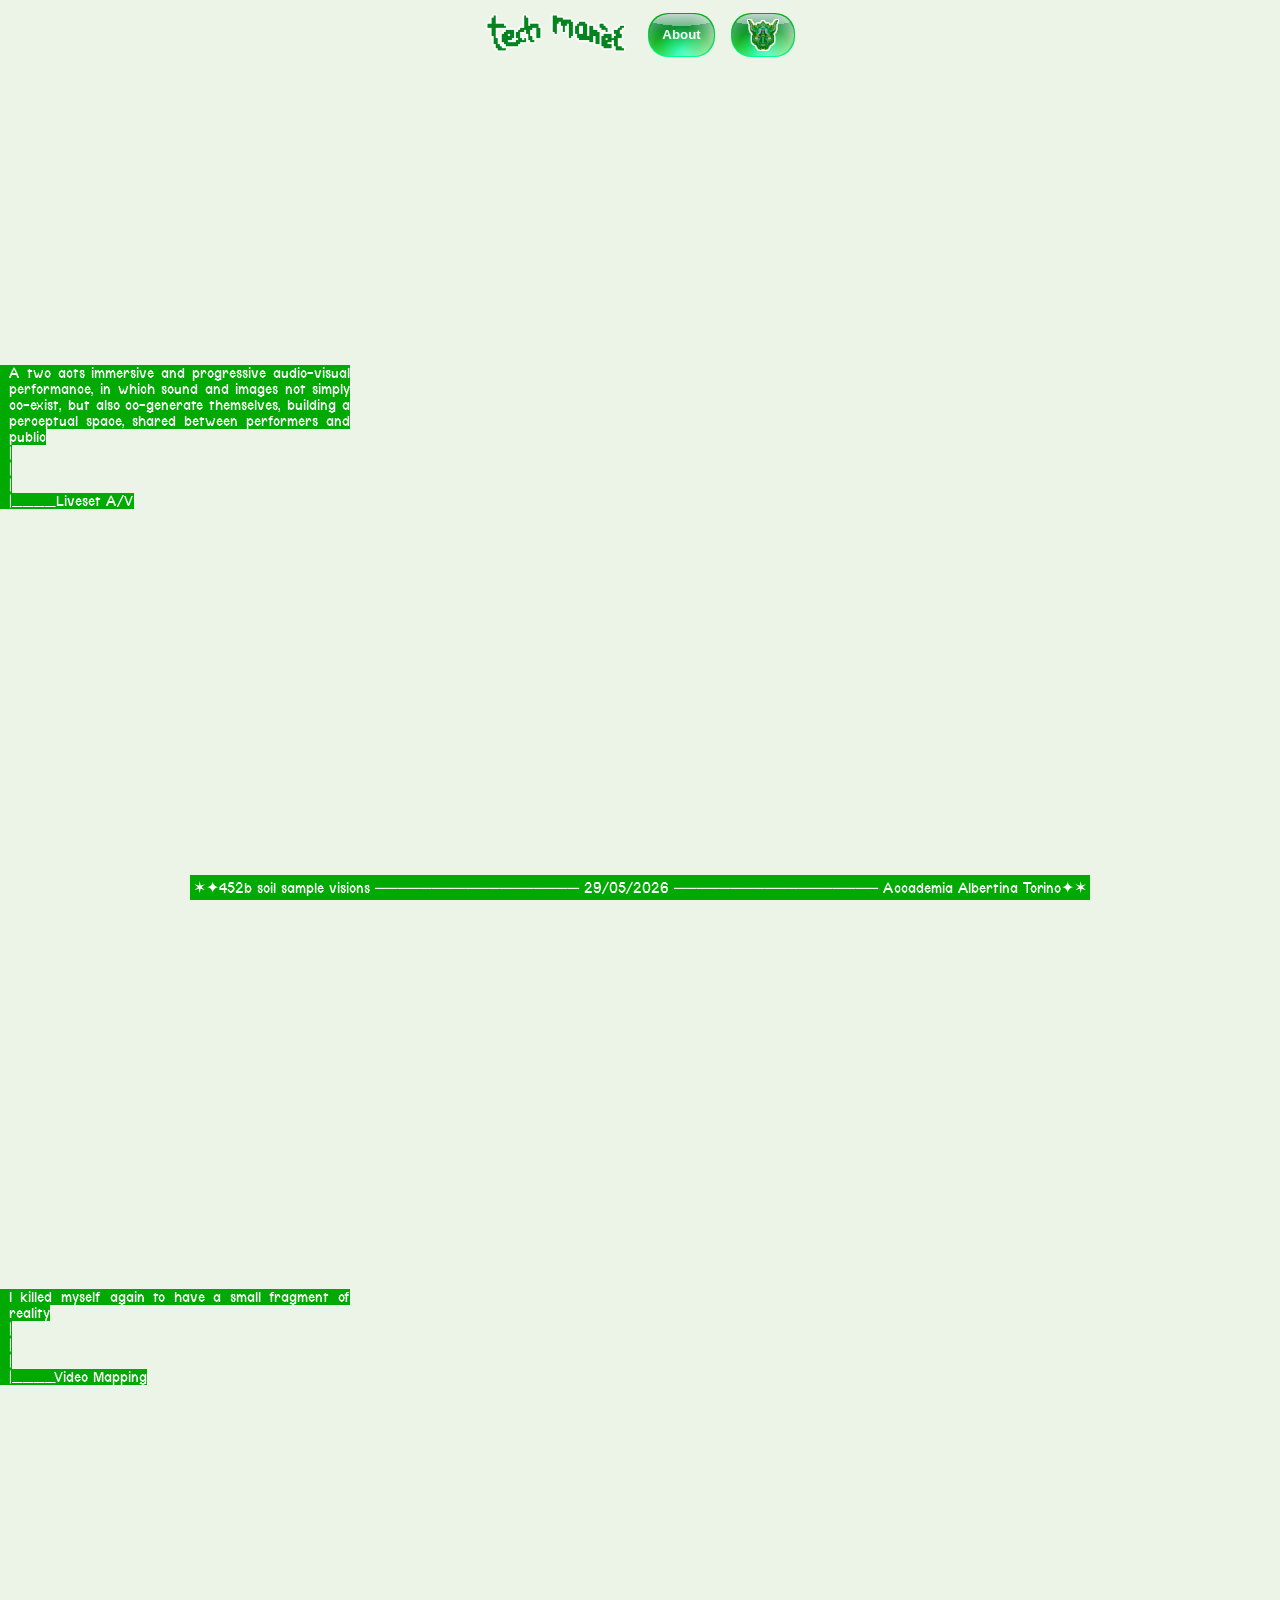
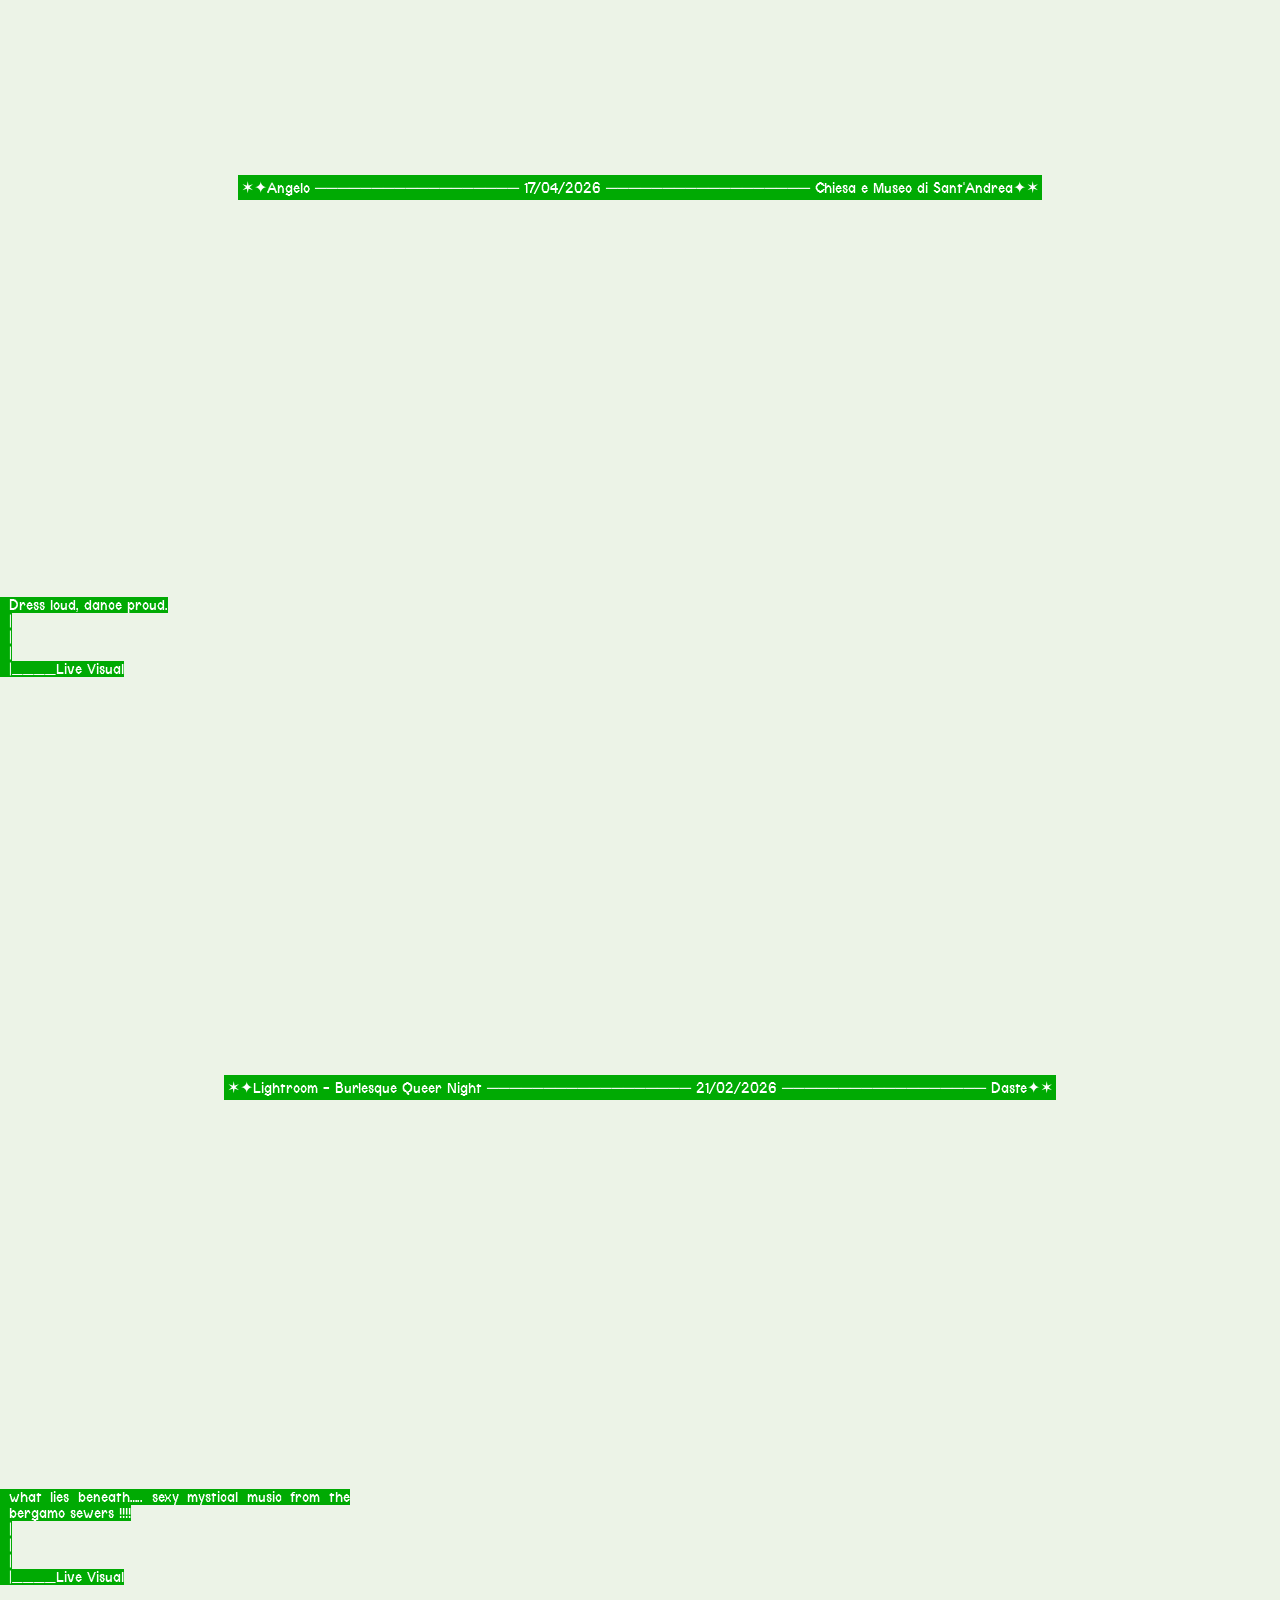
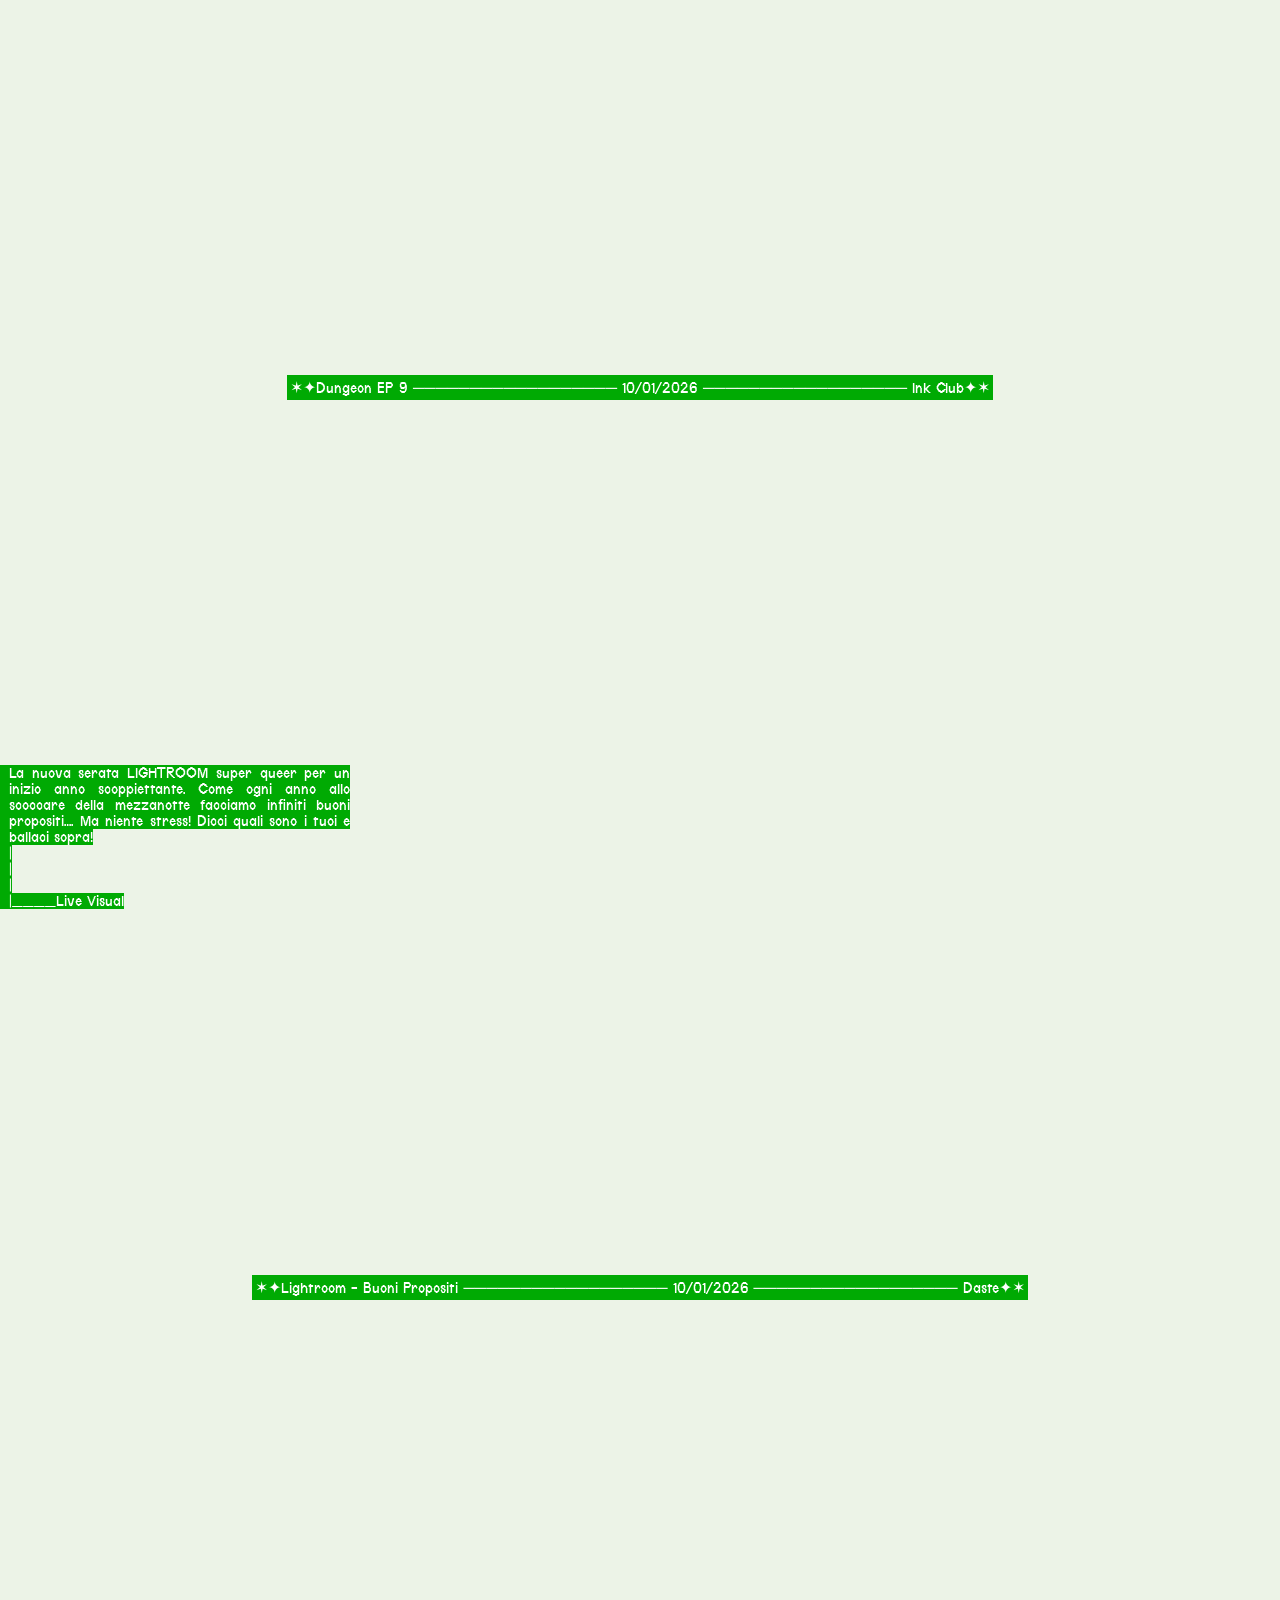
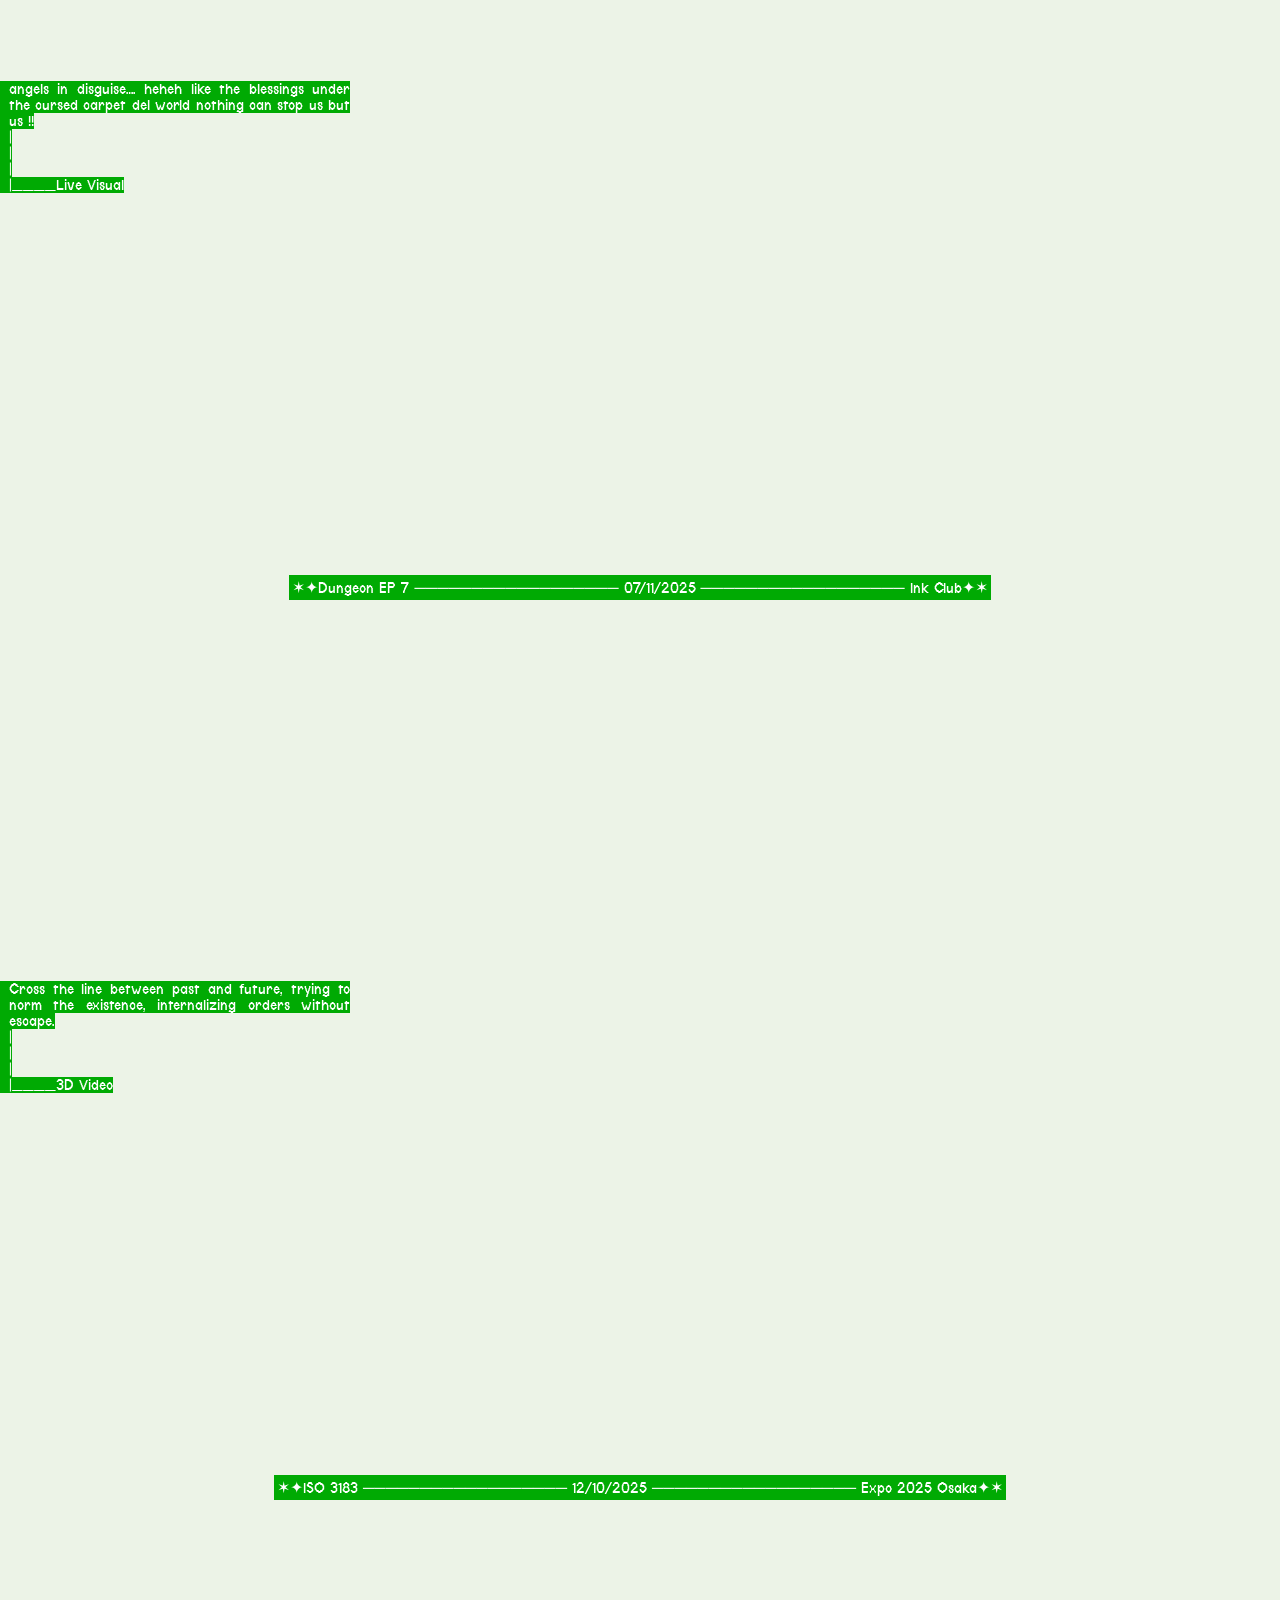
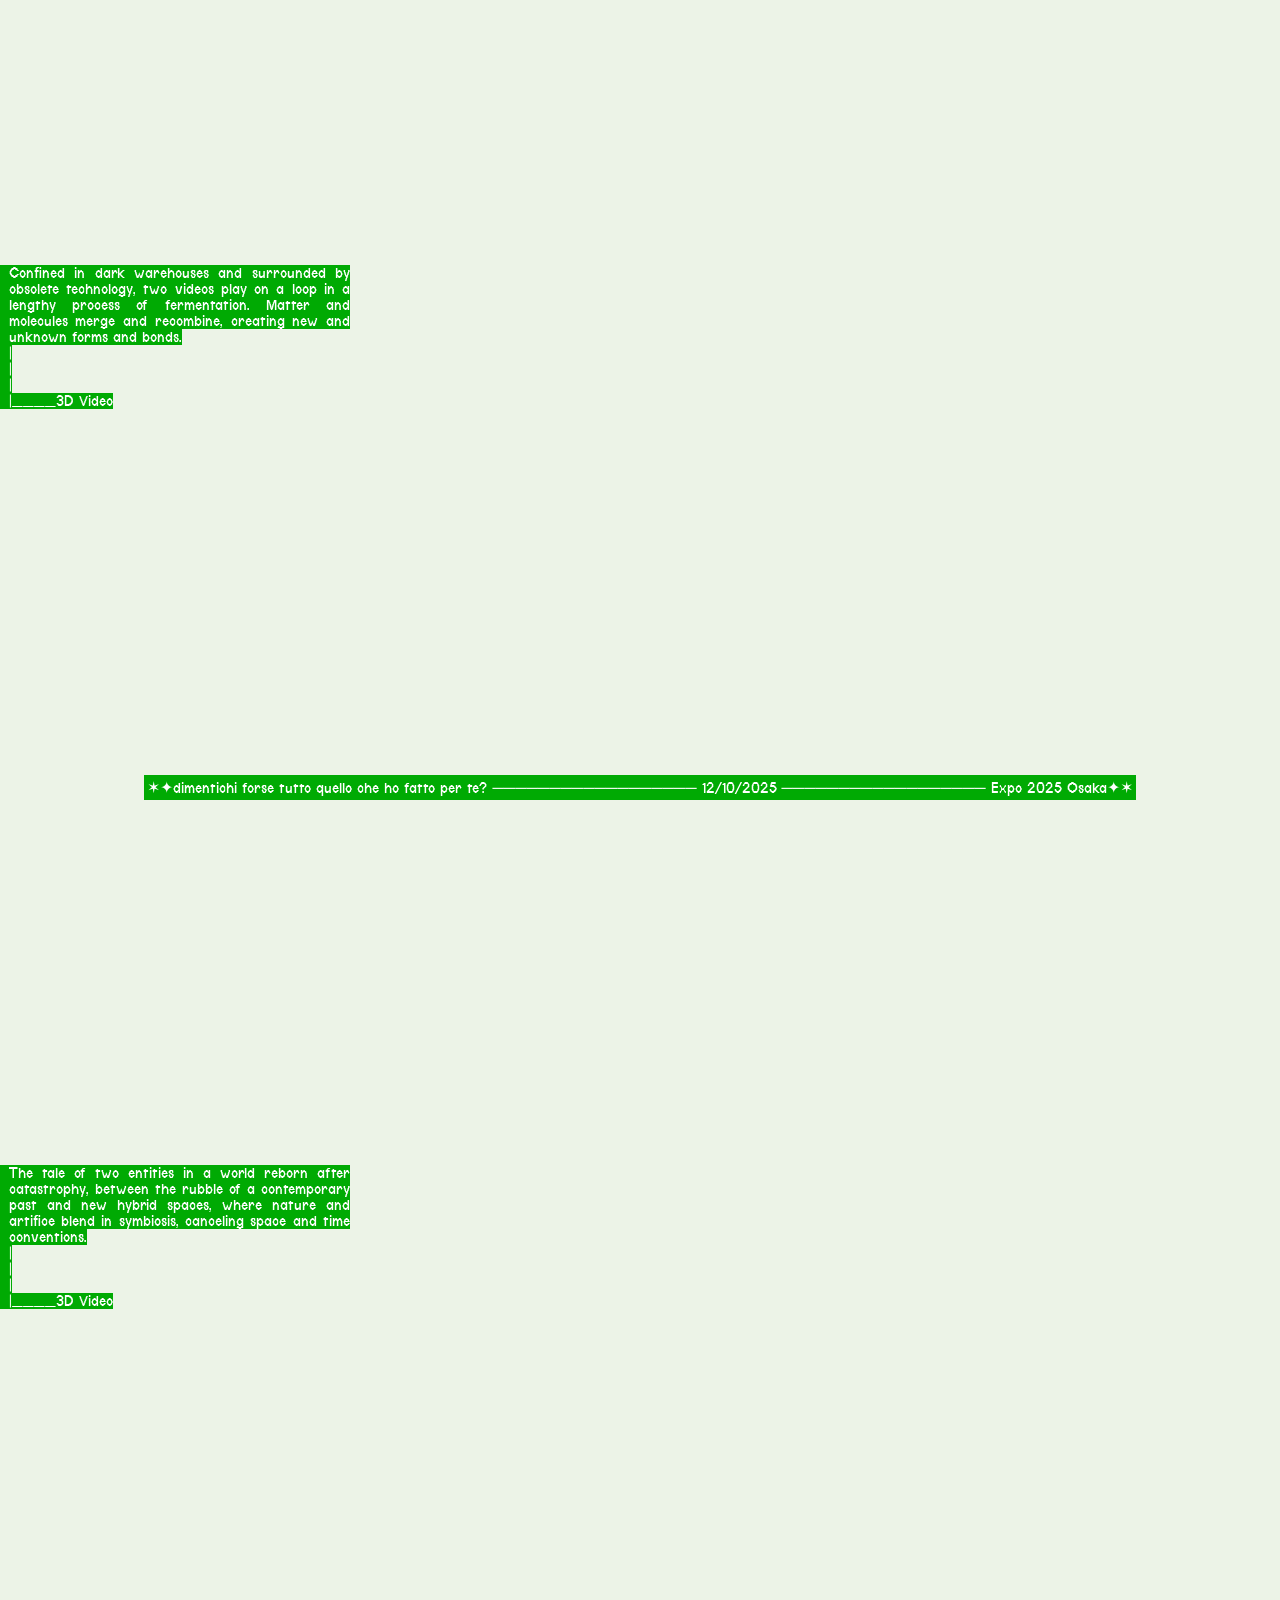
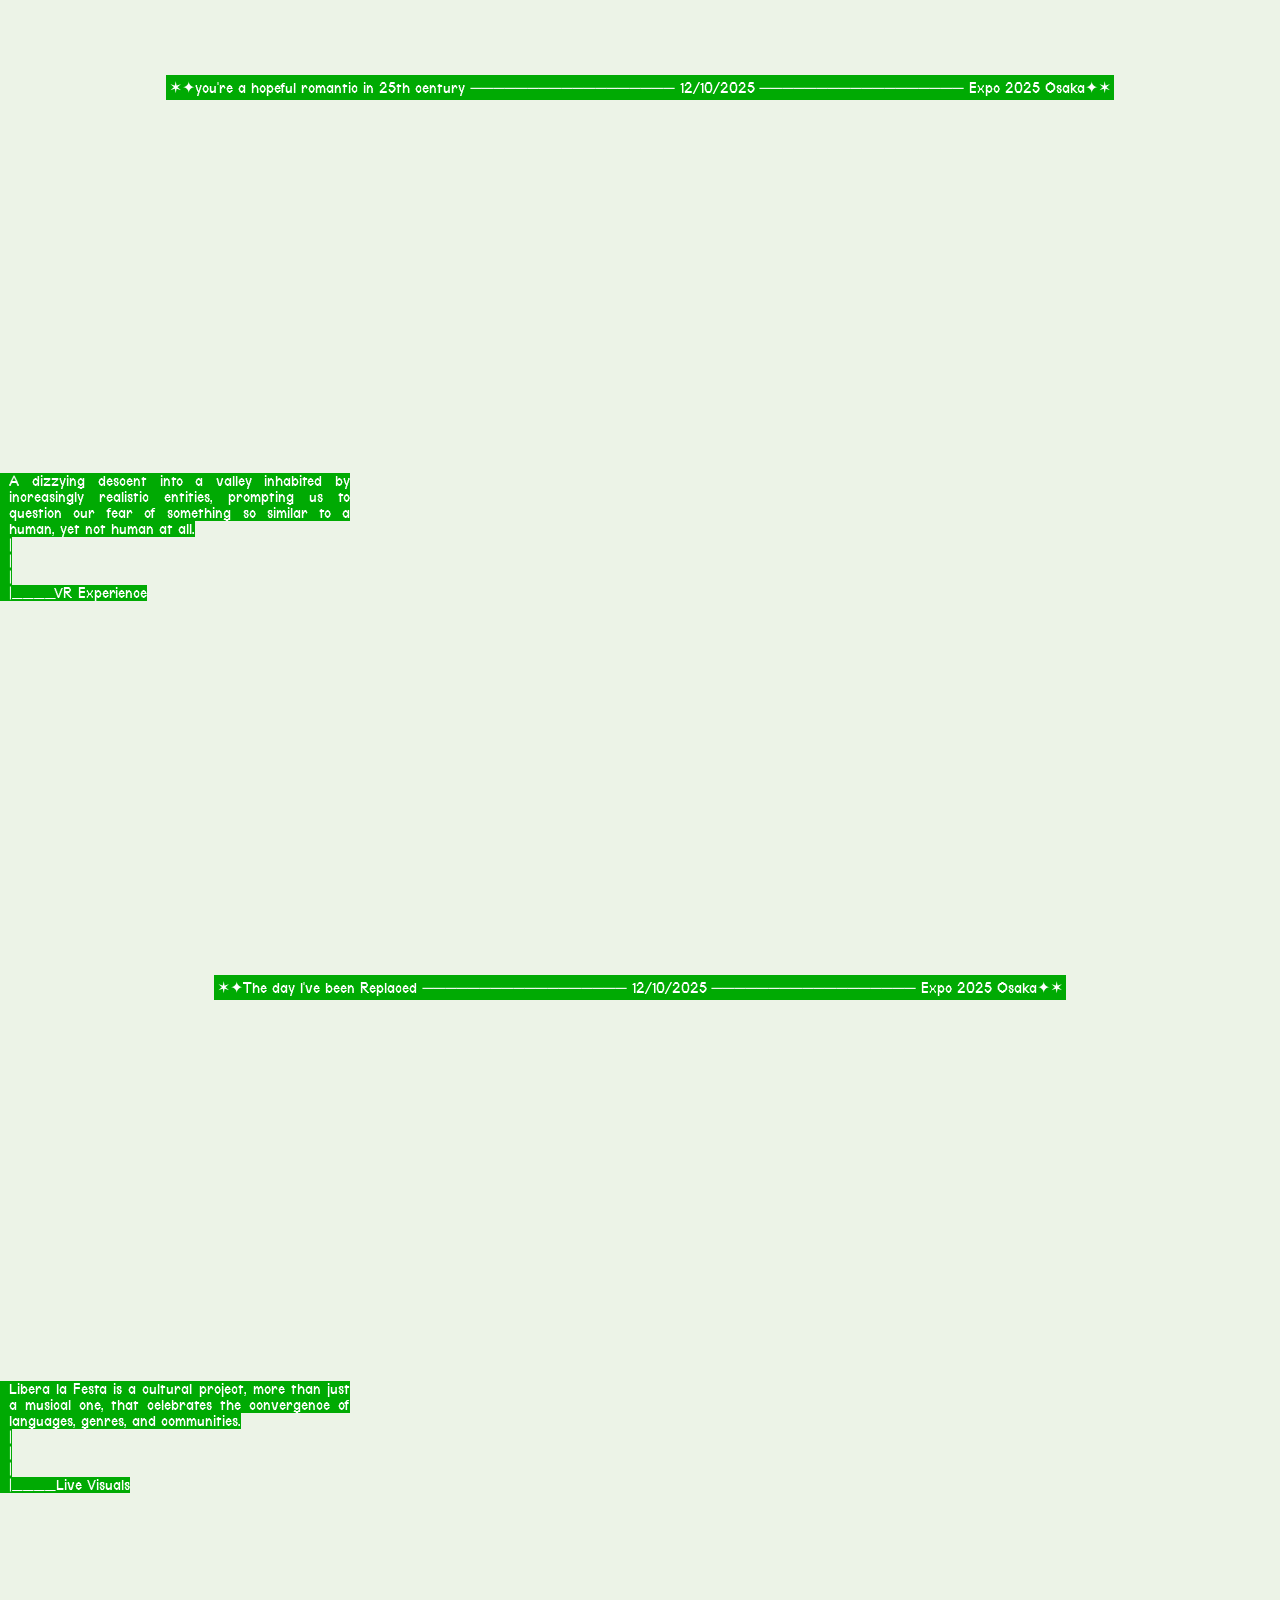
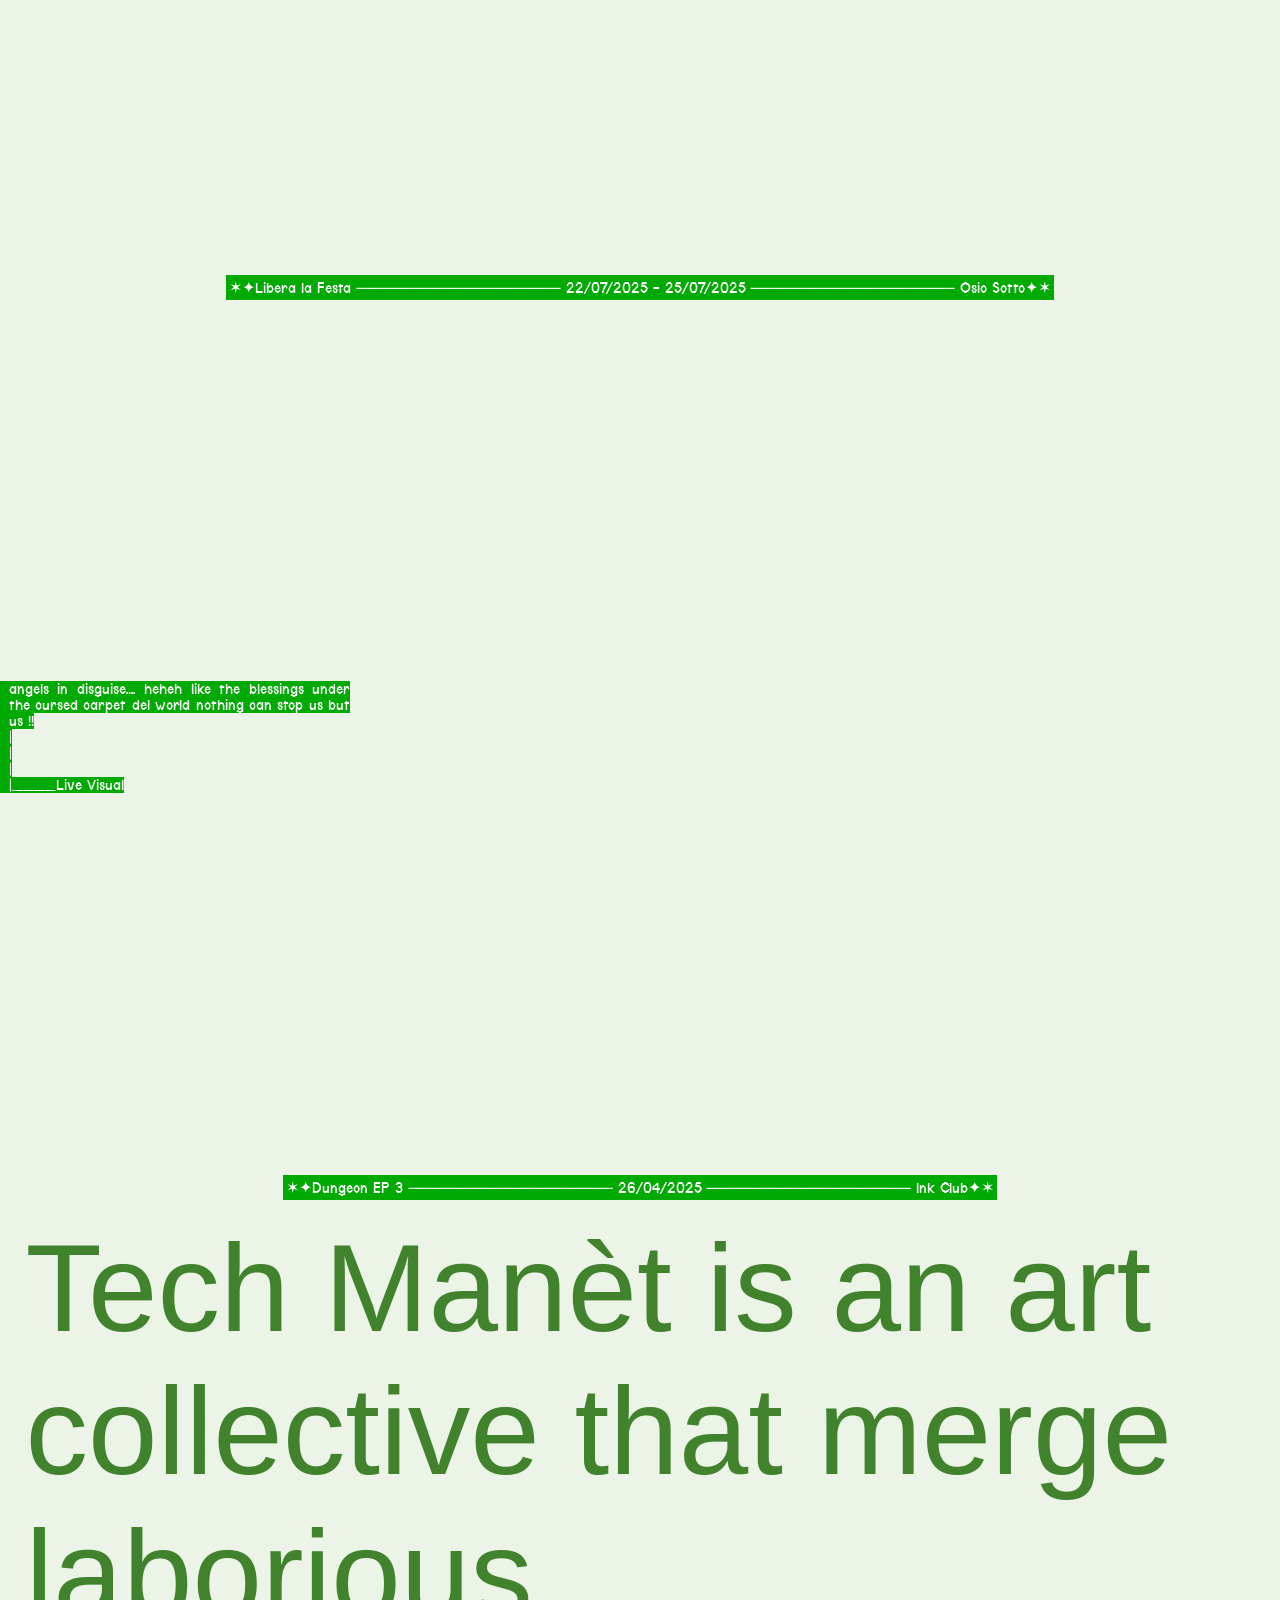
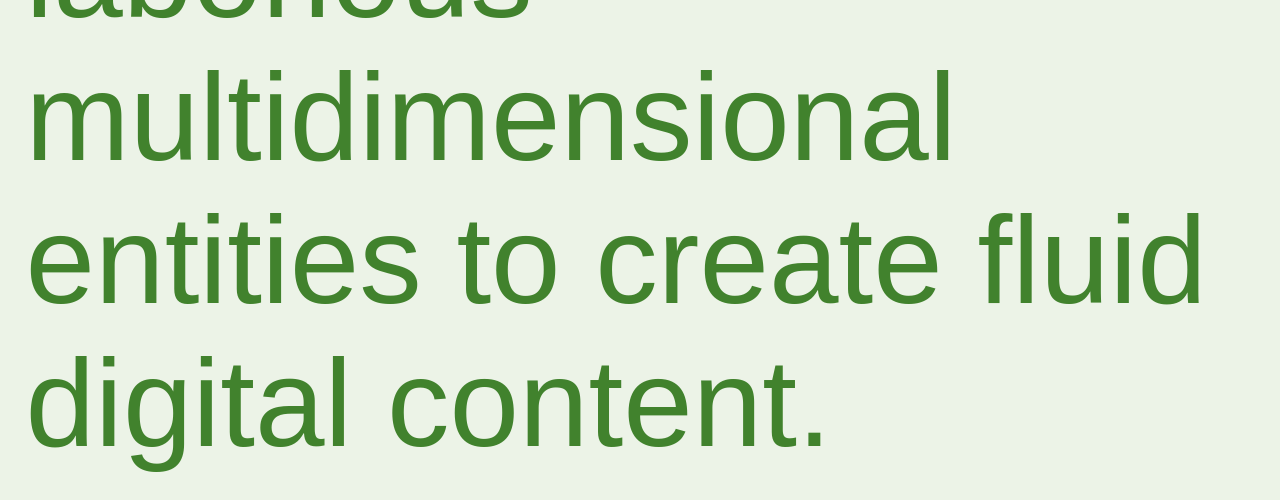
==== index.html @ 179f9109 "edit index" ====
<!DOCTYPE html>
<html lang="en">
<head>
    <meta charset="UTF-8">
    <meta name="viewport" content="width=device-width, initial-scale=1.0">
    <link rel="stylesheet" href="styles.css">
    <link href="officecodepro-regular-webfont.woff" rel="stylesheet">
    <link href="https://db.onlinewebfonts.com/c/9b20ee942c8482729083b2f3af122507?family=CothamSans" rel="stylesheet"> 
    <link rel="icon" type="image/x-icon" href="/Img/TechManet.ico">
    <script src="https://cdnjs.cloudflare.com/ajax/libs/jquery/3.3.1/jquery.min.js"></script>
    <script src="loader.js" defer></script>
    <title>Tech Manèt</title>
</head>
<body class="scroll" id="works">
 
    <div class="nav-top">
    <div class="navbar-top">
            <div class="buttons-top">
                <a href="index.html"><img id="navlogo-top" src="./Img/techmanettext.png"></a>
<button class="frutiger-button">
                <div class="inner">
                    <div class="top-white"></div>
                    <a href="about.html" class="text">About</a>
                </div>
            </button>
            <button class="frutiger-button">
                <div class="inner">
                    <div class="top-white"></div>
                    <a href="popi.html" class="text" id="blankspace">----<img src="./Img/TechManetCOLOR.png">----</a>
                </div>
            </button>
            </div>
    </div>
    </div>

<main class="proj-cont">

  <div class="proj-item">
        <a href target="_blank" class="proj-link"></a>
        <span><video autoplay muted loop class="proj-vid"><source src="./Img/proj/452b.mp4" type="video/mp4"></video></span>
        <span><video autoplay muted loop class="proj-vid-vert"><source src="./Img/proj/452b-vert.mp4" type="video/mp4"></video></span>
        <h4 class="proj-bio"><span class="proj-bio-text">A two acts immersive and progressive audio-visual performance, in which sound and images not simply co-exist, but also co-generate themselves, building a perceptual space, shared between performers and public<br>|<br>|<br>|<br>|____Liveset A/V</span></h4>
        <div class="proj-title-cont">
            <h5 class="proj-title">✶✦452b soil sample visions ────────────────── 29/05/2026 ────────────────── Accademia Albertina Torino✦✶</h5>
            <h5 class="proj-title-vert">✶✦452b soil sample visions✦✶<br> ✶✦29/05/2026✦✶<br> ✶✦Accademia Albertina Torino✦✶</h5>
        </div>
        
  </div>
  
    <div class="proj-item">
        <a href target="_blank" class="proj-link"></a>
        <span><video autoplay muted loop class="proj-vid"><source src="./Img/proj/angelo.mp4" type="video/mp4"></video></span>
        <h4 class="proj-bio"><span class="proj-bio-text">I killed myself again to have a small fragment of reality<br>|<br>|<br>|<br>|____Video Mapping</span></h4>
        <div class="proj-title-cont">
            <h5 class="proj-title">✶✦Angelo ────────────────── 17/04/2026 ────────────────── Chiesa e Museo di Sant'Andrea✦✶</h5>
            <h5 class="proj-title-vert">✶✦Angelo✦✶<br> ✶✦17/04/2026✦✶<br> ✶✦Chiesa e Museo di Sant'Andrea✦✶</h5>
        </div>
        
  </div>

  <div class="proj-item">
        <a href ="https://www.instagram.com/stories/highlights/17868309588536063/" target="_blank" class="proj-link"></a>
        <span><video autoplay muted loop class="proj-vid"><source src="./Img/proj/lightroomeFeb-low.mp4" type="video/mp4"></video></span>
        <span><video autoplay muted loop class="proj-vid-vert"><source src="./Img/proj/lightroomfeb-vert.mp4" type="video/mp4"></video></span>
        <h4 class="proj-bio"><span class="proj-bio-text">Dress loud, dance proud.<br>|<br>|<br>|<br>|____Live Visual</span></h4>
        <div class="proj-title-cont">
            <h5 class="proj-title">✶✦Lightroom - Burlesque Queer Night ────────────────── 21/02/2026 ────────────────── Daste✦✶</h5>
            <h5 class="proj-title-vert">✶✦Lightroom - Burlesque Queer Night✦✶<br> ✶✦21/02/2026✦✶<br> ✶✦Daste✦✶</h5>
        </div>
        
  </div>
  
  <div class="proj-item">
        <a href ="https://www.instagram.com/stories/highlights/18385200919196725/" target="_blank" class="proj-link"></a>
        <span><video autoplay muted loop class="proj-vid"><source src="./Img/proj/dungeon10gen-low.mp4" type="video/mp4"></video></span>
        <span><video autoplay muted loop class="proj-vid-vert"><source src="./Img/proj/dungeon10gen-vert.mp4" type="video/mp4"></video></span>
        <h4 class="proj-bio"><span class="proj-bio-text">what lies beneath….. sexy mystical music from the bergamo sewers !!!!<br>|<br>|<br>|<br>|____Live Visual</span></h4>
        <div class="proj-title-cont">
            <h5 class="proj-title">✶✦Dungeon EP 9 ────────────────── 10/01/2026 ────────────────── Ink Club✦✶</h5>
            <h5 class="proj-title-vert">✶✦Dungeon EP 9✦✶<br> ✶✦10/01/2026✦✶<br> ✶✦Ink Club✦✶</h5>
        </div>

  </div>

  <div class="proj-item">
        <a href ="https://www.instagram.com/stories/highlights/17868309588536063/" target="_blank" class="proj-link"></a>
        <span><video autoplay muted loop class="proj-vid"><source src="./Img/proj/lightroomGen-low.mp4" type="video/mp4"></video></span>
        <span><video autoplay muted loop class="proj-vid-vert"><source src="./Img/proj/lightroomgen-vert.mp4" type="video/mp4"></video></span>
        <h4 class="proj-bio"><span class="proj-bio-text">La nuova serata LIGHTROOM super queer per un inizio anno scoppiettante. Come ogni anno allo scoccare della mezzanotte facciamo infiniti buoni propositi…. Ma niente stress! Dicci quali sono i tuoi e ballaci sopra!<br>|<br>|<br>|<br>|____Live Visual</span></h4>
        <div class="proj-title-cont">
            <h5 class="proj-title">✶✦Lightroom - Buoni Propositi ────────────────── 10/01/2026 ────────────────── Daste✦✶</h5>
            <h5 class="proj-title-vert">✶✦Lightroom - Buoni Propositi✦✶<br> ✶✦10/01/2026✦✶<br> ✶✦Daste✦✶</h5>
        </div>
  </div>

  <div class="proj-item">
        <a href ="https://www.instagram.com/stories/highlights/17896758201366146/" target="_blank" class="proj-link"></a>
        <span><video autoplay muted loop class="proj-vid"><source src="./Img/proj/dungeon8nov-low.mp4" type="video/mp4"></video></span>
        <span><video autoplay muted loop class="proj-vid-vert"><source src="./Img/proj/dungeon8nov-vert.mp4" type="video/mp4"></video></span>
        <h4 class="proj-bio"><span class="proj-bio-text">angels in disguise…. heheh like the blessings under the cursed carpet del world nothing can stop us but us !!<br>|<br>|<br>|<br>|____Live Visual</span></h4>
        <div class="proj-title-cont">
            <h5 class="proj-title">✶✦Dungeon EP 7 ────────────────── 07/11/2025 ────────────────── Ink Club✦✶</h5>
            <h5 class="proj-title-vert">✶✦Dungeon EP 7✦✶<br> ✶✦07/11/2025✦✶<br> ✶✦Ink Club✦✶</h5>
        </div>
  </div>

  <div class="proj-item">
        <a href="https://youtu.be/eaGzRAXlIec?si=qLha5cjIEBUHpCoG" target="_blank" class="proj-link"></a>
        <span><video autoplay muted loop class="proj-vid"><source src="./Img/proj/Iso-low.mp4" type="video/mp4"></video></span>
        <span><video autoplay muted loop class="proj-vid-vert"><source src="./Img/proj/iso-vert.mp4" type="video/mp4"></video></span>
        <h4 class="proj-bio"><span class="proj-bio-text">Cross the line between past and future, trying to norm the existence, internalizing orders without escape.<br>|<br>|<br>|<br>|____3D Video</span></h4>
        <div class="proj-title-cont">
            <h5 class="proj-title">✶✦ISO 3183 ────────────────── 12/10/2025 ────────────────── Expo 2025 Osaka✦✶</h5>
            <h5 class="proj-title-vert">✶✦ISO 3183✦✶<br> ✶✦12/10/2025✦✶<br> ✶✦Expo 2025 Osaka✦✶</h5>
        </div>
      
  </div>
  
  <div class="proj-item">
        <a href ="https://youtu.be/_tkteAsPsoo?si=7L3bdDC7q0OqQntN" target="_blank" class="proj-link"></a>
        <span><video autoplay muted loop class="proj-vid"><source src="./Img/proj/dimentichi-low.mp4" type="video/mp4"></video></span>
        <span><video autoplay muted loop class="proj-vid-vert"><source src="./Img/proj/dimentichi-vert.mp4" type="video/mp4"></video></span>
        <h4 class="proj-bio"><span class="proj-bio-text">Confined in dark warehouses and surrounded by obsolete technology, two videos play on a loop in a lengthy process of fermentation. Matter and molecules merge and recombine, creating new and unknown forms and bonds.<br>|<br>|<br>|<br>|____3D Video</span></h4>
        <div class="proj-title-cont">
            <h5 class="proj-title">✶✦dimentichi forse tutto quello che ho fatto per te? ────────────────── 12/10/2025 ────────────────── Expo 2025 Osaka✦✶</h5>
            <h5 class="proj-title-vert">✶✦dimentichi forse tutto quello che ho fatto per te?✦✶<br> ✶✦12/10/2025✦✶<br> ✶✦Expo 2025 Osaka✦✶</h5>
        </div>
  </div>

  <div class="proj-item">
        <a href ="https://vimeo.com/1017137962?fl=pl&fe=sh" target="_blank" class="proj-link"></a>
        <span><video autoplay muted loop class="proj-vid"><source src="./Img/proj/hopeful-low.mp4" type="video/mp4"></video></span>
        <span><video autoplay muted loop class="proj-vid-vert"><source src="./Img/proj/hopeful-vert.mp4" type="video/mp4"></video></span>
        <h4 class="proj-bio"><span class="proj-bio-text">The tale of two entities in a world reborn after catastrophy, between the rubble of a contemporary past and new hybrid spaces, where nature and artifice blend in symbiosis, canceling space and time conventions.<br>|<br>|<br>|<br>|____3D Video</span></h4>
        <div class="proj-title-cont">
            <h5 class="proj-title">✶✦you're a hopeful romantic in 25th century ────────────────── 12/10/2025 ────────────────── Expo 2025 Osaka✦✶</h5>
            <h5 class="proj-title-vert">✶✦you're a hopeful romantic in 25th century✦✶<br> ✶✦12/10/2025✦✶<br> ✶✦Expo 2025 Osaka✦✶</h5>
        </div>
  </div>

  <div class="proj-item">
        <a href ="https://vimeo.com/1017137962?fl=pl&fe=sh" target="_blank" class="proj-link"></a>
        <span><video autoplay muted loop class="proj-vid"><source src="./Img/proj/replaced-low.mp4" type="video/mp4"></video></span>
        <span><video autoplay muted loop class="proj-vid-vert"><source src="./Img/proj/replaced-vert.mp4" type="video/mp4"></video></span>
        <h4 class="proj-bio"><span class="proj-bio-text">A dizzying descent into a valley inhabited by increasingly realistic entities, prompting us to question our fear of something so similar to a human, yet not human at all.<br>|<br>|<br>|<br>|____VR Experience</span></h4>
        <div class="proj-title-cont">
            <h5 class="proj-title">✶✦The day I've been Replaced ────────────────── 12/10/2025 ────────────────── Expo 2025 Osaka✦✶</h5>
            <h5 class="proj-title-vert">✶✦The day I've been Replaced✦✶<br> ✶✦12/10/2025✦✶<br> ✶✦Expo 2025 Osaka✦✶</h5>
        </div>
  </div>

  <div class="proj-item">
        <a href ="https://www.instagram.com/stories/highlights/18476960479072268/" target="_blank" class="proj-link"></a>
        <span><video autoplay muted loop class="proj-vid"><source src="./Img/proj/libera-low.mp4" type="video/mp4"></video></span>
        <span><video autoplay muted loop class="proj-vid-vert"><source src="./Img/proj/libera-vert.mp4" type="video/mp4"></video></span>
        <h4 class="proj-bio"><span class="proj-bio-text">Libera la Festa is a cultural project, more than just a musical one, that celebrates the convergence of languages, genres, and communities.<br>|<br>|<br>|<br>|____Live Visuals</span></h4>
        <div class="proj-title-cont">
            <h5 class="proj-title">✶✦Libera la Festa ────────────────── 22/07/2025 - 25/07/2025 ────────────────── Osio Sotto✦✶</h5>
            <h5 class="proj-title-vert">✶✦Libera la Festa✦✶<br> ✶✦22/07/2025 - 25/07/2025✦✶<br> ✶✦Osio Sotto✦✶</h5>
        </div>
  </div>

  <div class="proj-item">
        <a href ="https://www.instagram.com/stories/highlights/17896758201366146/" target="_blank" class="proj-link"></a>
        <span><video autoplay muted loop class="proj-vid"><source src="./Img/proj/dungeonapr2025-low.mp4" type="video/mp4"></video></span>
        <span><video autoplay muted loop class="proj-vid-vert"><source src="./Img/proj/dungeonapr-vert.mp4" type="video/mp4"></video></span>
        <h4 class="proj-bio"><span class="proj-bio-text">angels in disguise…. heheh like the blessings under the cursed carpet del world nothing can stop us but us !!<br>|<br>|<br>|<br>|____Live Visual</span></h4>
        <div class="proj-title-cont">
            <h5 class="proj-title">✶✦Dungeon EP 3 ────────────────── 26/04/2025 ────────────────── Ink Club✦✶</h5>
            <h5 class="proj-title-vert">✶✦Dungeon EP 3✦✶<br> ✶✦26/04/2025✦✶<br> ✶✦Ink Club✦✶</h5>
        </div>
  </div>


   <div class="proj-item">
    <p class="caption">Tech Manèt is an art collective that merge laborious multidimensional entities to create fluid digital content.</p>
   </div>
  

    
</main>
  


    

<!-- <footer class="invert"><div class="instagram"><img src="./Img/ig_logo-inv.png"></div> <div class=contact><a class="mail" href="collettivo.techmanet@gmail.com">collettivo.techmanet@gmail.com</a></div></footer> !-->



<div class="loader"><img src="./Img/loader.gif" ></div>


</body>

</html>
---- styles.css ----
*{
    margin: 0;
    padding: 0;
    box-sizing: border-box;
    cursor: url('./Img/cursor2.png'), auto;
     text-decoration: none;
     scrollbar-color: #ffffff00 #ffffff00;
}

html, body {
  font-family: "CothamSans", sans-serif;
  font-optical-sizing: auto;
  font-weight: 400;
  font-style: normal;
  
}

@font-face {
    font-family: 'office_code_proregular';
    src: url('officecodepro-regular-webfont.woff') format('woff');
    font-weight: normal;
    font-style: normal;
}

@font-face {
    font-family: 'terminal_grotesque';
    src: url('terminal-grotesque-webfont.woff') format('woff');
    font-weight: 10;
    font-style: normal;


}

.scroll{
  overflow-y: scroll;
}

.noscroll {overflow: hidden;}

#works{background-color: #ecf3e7;}


header{
    justify-content: center;
    align-items: center;
    height: 3vh;
    position: absolute;
    display: flex;
    z-index: 10;
    background-color: #ecf3e7;
}

h1{
  all: unset;
  white-space: nowrap;
  font-size: clamp(0.7rem, 0.629rem + 0.19vw, 0.8rem);
  text-transform: uppercase;
  color: #41822d;
  animation: my-animation 30s linear infinite;
}

@keyframes my-animation {
  from {
    transform: translateX(0%);
  }
  to {
    transform: translateX( calc(-100% - 1rem) ); /* Move left by 100% of its width plus the gap */
  }
}


.nav-cont{
  justify-content: center;
    align-items: center;
    min-height: 100vh;
    display: flex;
}



#navlogo{
  width: clamp(300px, 25vw, 1000px);
  object-fit: fill;
}

.buttons{
  width: 75%;
  display : flex;
  justify-content: space-between;
   align-items: center;
}



.nav-top{
  justify-content: center;
    align-items: center;
    width: 100vw;
    position: fixed;
    display: flex;
    margin-top: 1%;
    z-index: 1000;
}

.navbar-top{
   display: flex;
   align-items: center;
   justify-content: center;
   position: relative;
   overflow: hidden;
}

#navlogo-top{
  max-height: 40px;
  object-fit: fill;
}

.buttons-top{
  display : flex;
   align-items: center;
   gap: 1rem;
}



.frutiger-button:hover{
  filter: hue-rotate(-45deg) saturate(300%);
}

.frutiger-button {
  position: relative;
  padding: 1px;
  border-radius: 20px;
  border: 0;
  background: linear-gradient(#00aa03, #00ff91);
  transition: 0.3s all;
}



.inner {
  position: relative;
  padding: 1em;
  border-radius: 20px;
  background: radial-gradient(circle at 50% 100%, #30f8b2 10%, #30f8f800 55%),
    linear-gradient(#006a3a, #0acd00);
  overflow: hidden;
  transition: inherit;
}

.inner::before {
  content: "";
  position: absolute;
  inset: 0;
  background: linear-gradient(-65deg, #0000 40%, #fff7 50%, #0000 70%);
  background-size: 200% 100%;
  background-repeat: no-repeat;
  animation: thing 3s ease infinite;
}

@keyframes thing {
  0% {
    background-position: 130%;
    opacity: 1;
  }

  to {
    background-position: -166%;
    opacity: 0;
  }
}

.top-white {
  position: absolute;
  border-radius: inherit;
  inset: 0 -8em;
  background: radial-gradient(
    circle at 50% -270%,
    #fff 45%,
    #fff6 60%,
    #fff0 60%
  );
  transition: inherit;
}

.inner::after {
  content: "";
  position: absolute;
  inset: 0;
  border-radius: inherit;
  transition: inherit;
  box-shadow: inset 0px 5px 20px -5px #ffffff97;
}

.frutiger-button:active .inner::after {
  box-shadow: inset 0px 5px 20px -5px rgb(255, 255, 255);
}

.text {
  position: relative;
  z-index: 1;
  color: white;
  font-weight: 550;
  transition: inherit;
  display: flex;
  align-items: center;
}

#blankspace{
  color: #00000000;
  display: flex;
  align-items: center;
  justify-content: center ;
}

.text img{
  position: fixed;
  max-width: 30px; 
  max-height: 30px;
  filter: drop-shadow(1px 0 0 white) 
  drop-shadow(0 1px 0 white)
  drop-shadow(-1px 0 0 white) 
  drop-shadow(0 -1px 0 white);
  pointer-events: none;
}


.about-cont{
  width: 100vw;
  height: auto;
  display: flex;
  flex-wrap: wrap;
  justify-content: left;
  align-items: center;
  padding-top: 10%;
  padding-left: 2%;
  padding-right: 2%;
  margin-bottom: 10%;
  
}

.about-cont{
padding-top: 8%;
 margin-bottom: 5%;
}


.team-section-title{
  width: 100vw;
  display: flex;
  align-items: center;
  justify-content: center;
  padding: 2%;
  
}

h2{
  all: unset;
  color: #41822d;
  text-transform: lowercase;
  font-size: 2rem;
}

.team-cont{
  width: 100vw;
  display: flex;
  justify-content: space-evenly;
}

.team-item {
  display: flex;
  flex-direction: column;
  align-items: center;
  justify-content: center;
}



.team-box{
  padding-top: 2.5%;
  width: 80%;
}

.team-pic{
  width: 100%;
}

.freezeframe, .freezeframe-responsive img{
  z-index: -10;
}

/*.team-text{
  color: #41822d;
  text-align: justify;
  text-justify: inter-word;
  hyphens: auto;
}*/

.bio-section{
  margin-bottom: 2.5%;
}

.bio-text{
  color: #41822d;
  text-align: justify;
  text-justify: inter-word;
  hyphens: auto;
  font-size: clamp(1.5625rem, 1.2931rem + 0.8621vw, 1.875rem);
}

.caption{
  padding: 2%;
  position: absolute;
  bottom: 0;
  color: #41822d;
  text-justify: inter-word;
  hyphens: none;
  font-size: clamp(3rem, 1.0313rem + 8.75vw, 7.8125rem);
}

h3{
  all: unset;
  font-size: clamp(1rem, 1.286rem + -0.762vw, 0.6rem);
  color: #41822d;
  display: block;
  text-align: justify;
  hyphens: auto;
}

h4 , span{
  all: unset;
  font-size: clamp(1rem, 1.286rem + -0.762vw, 0.6rem);
  color: #fff;
  display: block;
  text-align: justify;
  text-justify: inter-word;
  hyphens: none;
  font-family: 'terminal_grotesque', sans-serif;
}

h5{
  all: unset;
  font-size: clamp(1rem, 1.286rem + -0.762vw, 0.6rem);
  color: #fff;
  display: block;
  text-align: justify;
  text-justify: inter-word;
  hyphens: none;
  font-family: 'terminal_grotesque', sans-serif;
}

.proj-item {
  position: relative;
  overflow: hidden;
  scroll-snap-align: start;
  min-width: 100vw;
  min-height: 100dvh;
  display: flex;
  flex-direction: column;
  justify-content: space-between;
}

.proj-link{
  position: absolute;
  inset: 0;
  z-index: 10;
}
.proj-vid,
.proj-vid-vert{
  position: absolute;
  inset: 0;
  width: 100%;
  height: 100%;
  object-fit: cover;
  z-index: -1;
}
.proj-vid{
  display: block;
}
.proj-vid-vert{
  display: none;
}

@media (orientation: portrait) {
  .proj-vid{
    display: none;
  }
  .proj-vid-vert{
    display: block;
  }
}

@media (orientation: landscape) {
  .proj-vid{
    display: block;
  }
  .proj-vid-vert{
    display: none;
  }
}

.proj-bio{
  width: 350px;
  max-width: 90%;
  margin: auto 0;
  text-align: justify;
}

.proj-bio-text{
   background-image: linear-gradient(#00aa03, #00aa03);

   display: inline;
  
  /* Fits the background vertically to the text height */
  background-size: 100%; 
  padding: 0 0% 0% 2.5%;
  box-decoration-break: clone;
  -webkit-box-decoration-break: clone;
}



.proj-title-cont{
  display: flex;
  align-items: center;
  align-self: center;
  padding: .25%;
  background-color:  #00aa03;
}

.proj-title{
  text-align: center;
}

.proj-title-vert{
  display: none;
  text-align: center;
}



footer{
  min-width: 100vw;
  height: 3vh;
  background-color: #ecf3e7;
  position: fixed;
  bottom: 0%;
  z-index: 3;
  display: flex;
  justify-content: space-between;
}

.instagram{
  position: relative;
  
}

.instagram img {

  max-width: 100%; 
  max-height: 100%;
  object-fit: contain;
}

.contact
{
  max-width: 100%;
  position: relative;
  display: flex;
  align-items: center;
  flex-shrink: 0;
  padding: .6%;
}

.mail{
  max-width: 100%;
  position: relative;
  color: #41822d;
  font-size: 0.7rem;
}

.invert{
  background-color: #41822d;
}

.invert .mail{
  color: #ecf3e7;
}




.loader {
  position: fixed;
  top: 0;
  left: 0;
  width: 100vw;
  height: 100vh;
  display: flex;
  justify-content: center;
  align-items: center;
  background-color: #ffffff;
  transition: opacity 0.75s visibility 0.75s;
  z-index: 9999;
}

.loader-hidden {
  opacity: 0;
  visibility: hidden;
}



@media (width < 1024px) {
  .buttons{
    width: 90%;
  }

  .navbar-top{
    display: flex;
   flex-direction: column;
   position: fixed;
    margin-top: 10%;
  }
  .buttons-top{
    gap: 0.3rem;
    
  }


  .works-cont, .about-cont{
  padding-top: 50%;
  padding-left: 2%;
  }

  header, footer{
    height: 5vh;
  }

  .contact , .instagram{
    padding-left: 5%;
    padding-right: 5%;
  }

  .about-cont{
  padding-bottom: 2%;
}
  
}

@media (width < 960px){
  *{
   scrollbar-width: none;
  }
  .grid{
    display: grid;
    grid-template-columns: 1fr;
    height: auto;
    gap: 16px;
    padding: 0;
    width: 100%;
  }

  #img-1, #img-2, #img-3, #img-4{
    grid-column: span 2 !important;
    aspect-ratio: auto;
    padding-bottom: 100%;
  }

  .grid-box{
    background-size: cover;
    background-position: center;
  }

  .team-cont{
  flex-direction: column;
}

.team-item{
  width: 100%;
  margin-bottom: 10%;
}

  .team-section-title{
    padding: 10%;
  }

  .team-box{
    padding-top: 2.5%;
    gap:2rem;
    width: 100%;
  }
  .team-pic{
  width: 100%;
}

/*.team-text{
  padding-top: 2.5%;
  width: 100%;
}*/

.about-cont{
  padding-bottom: 10%;
}

.bio-section{
  margin-bottom: 10%;
  padding: 5%;
}

.proj-bio{
  width: 75%;
}

.proj-title-cont{
  width:100%;
  align-items: center;
}

.proj-title{
  display: none;
}

.proj-title-vert{
  text-align: center;
  display: block;
  width: 100%;
}




}
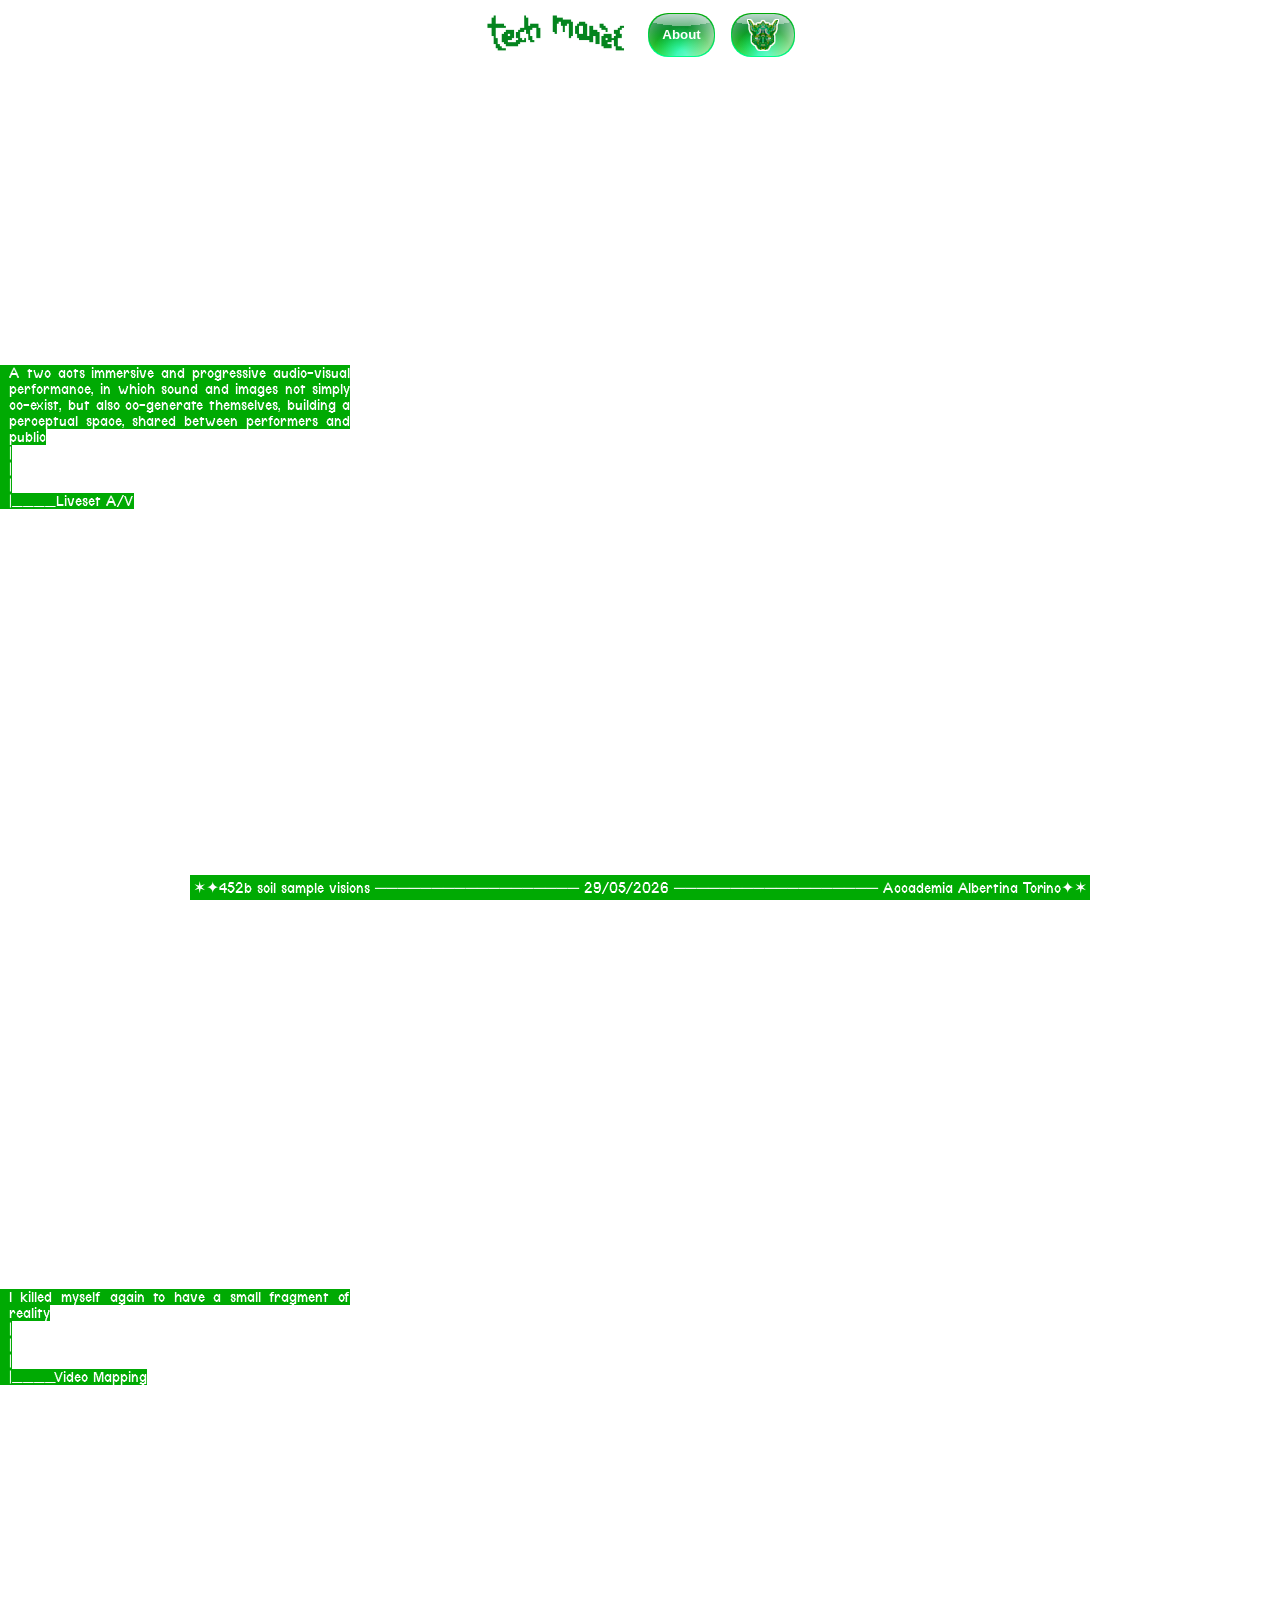
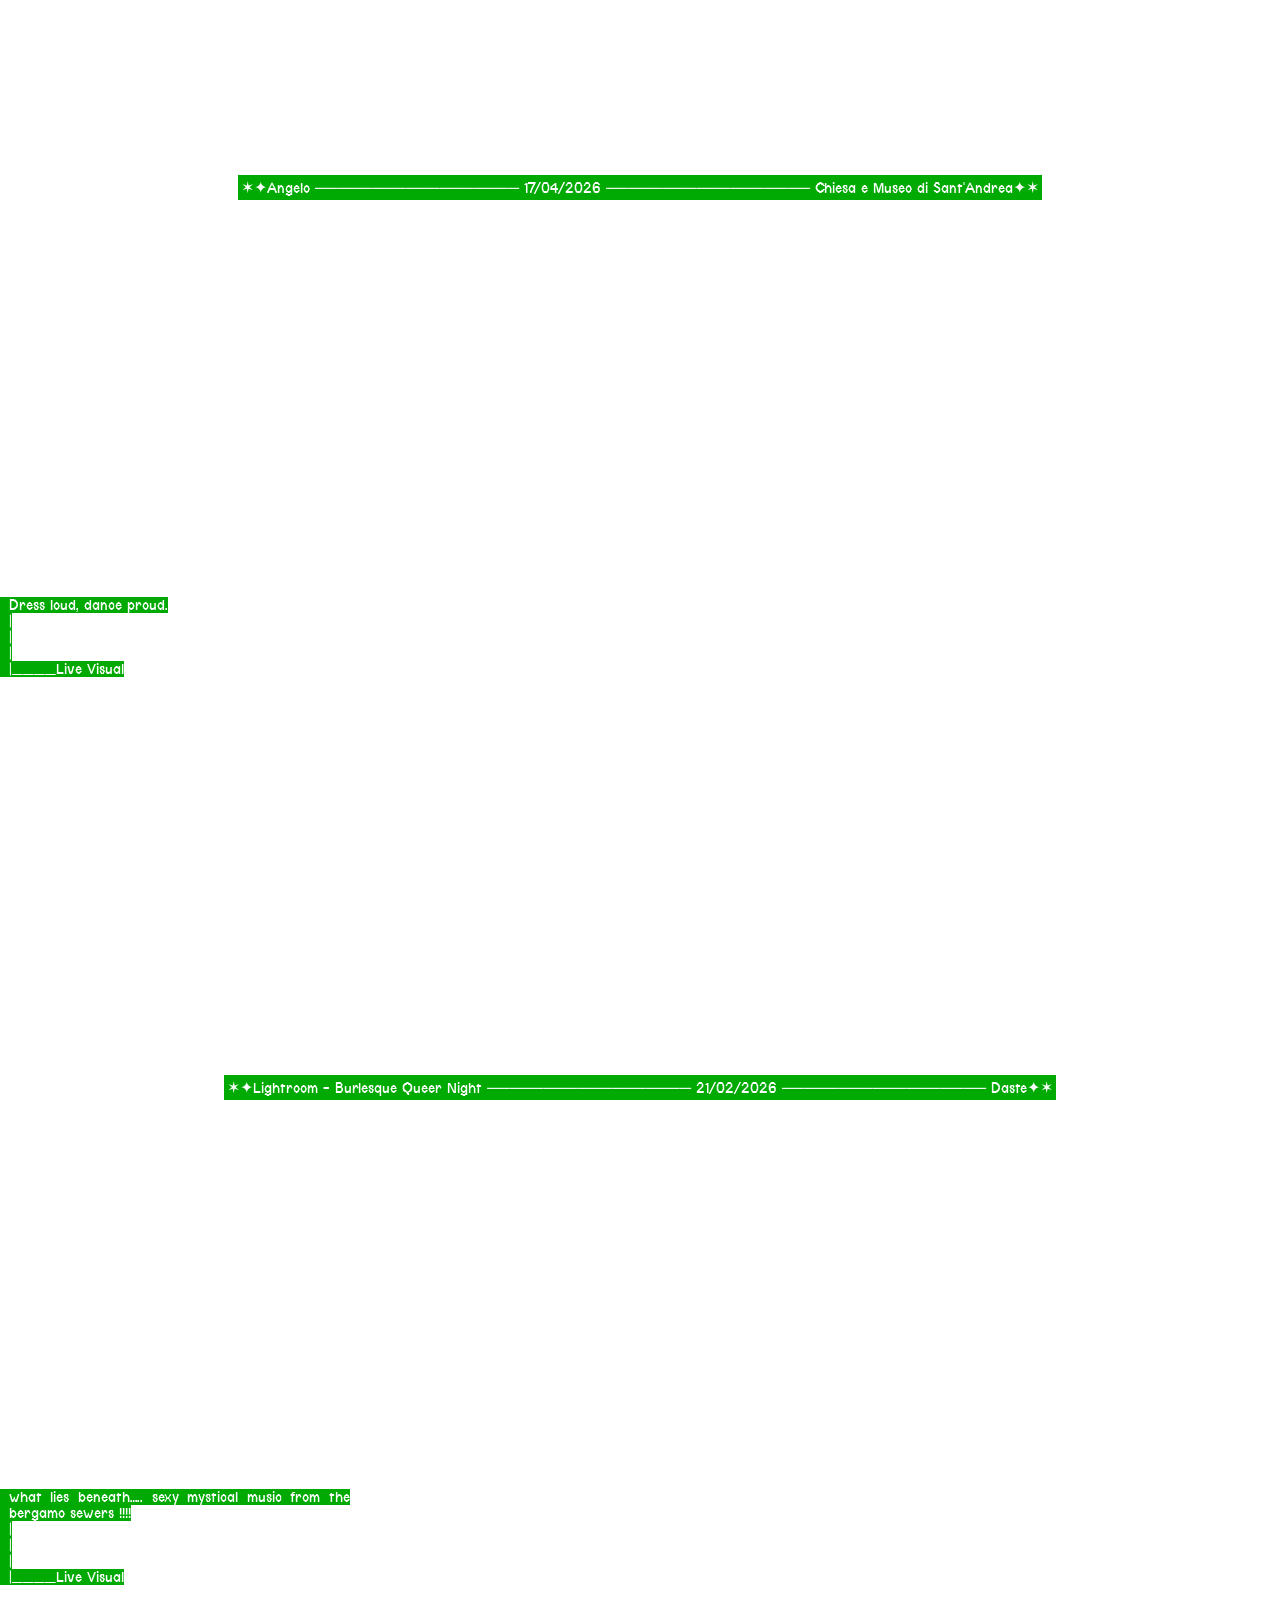
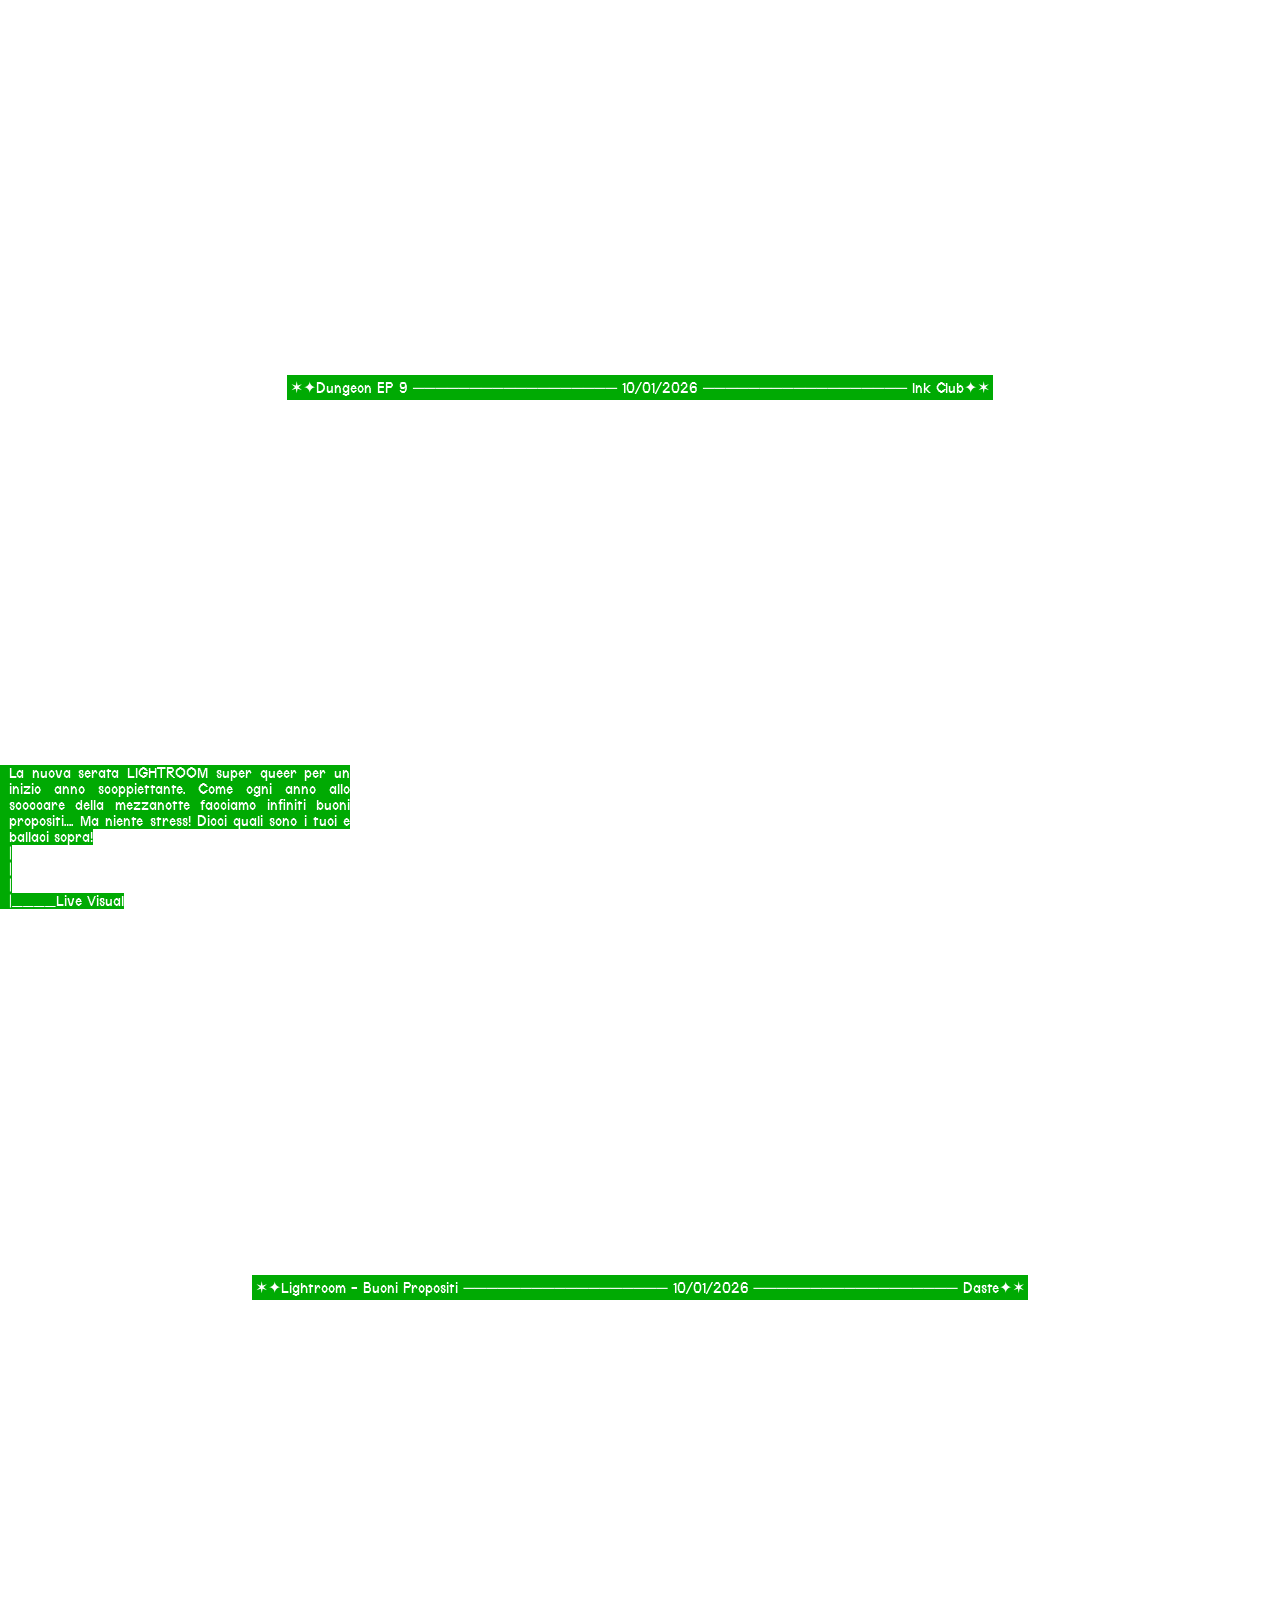
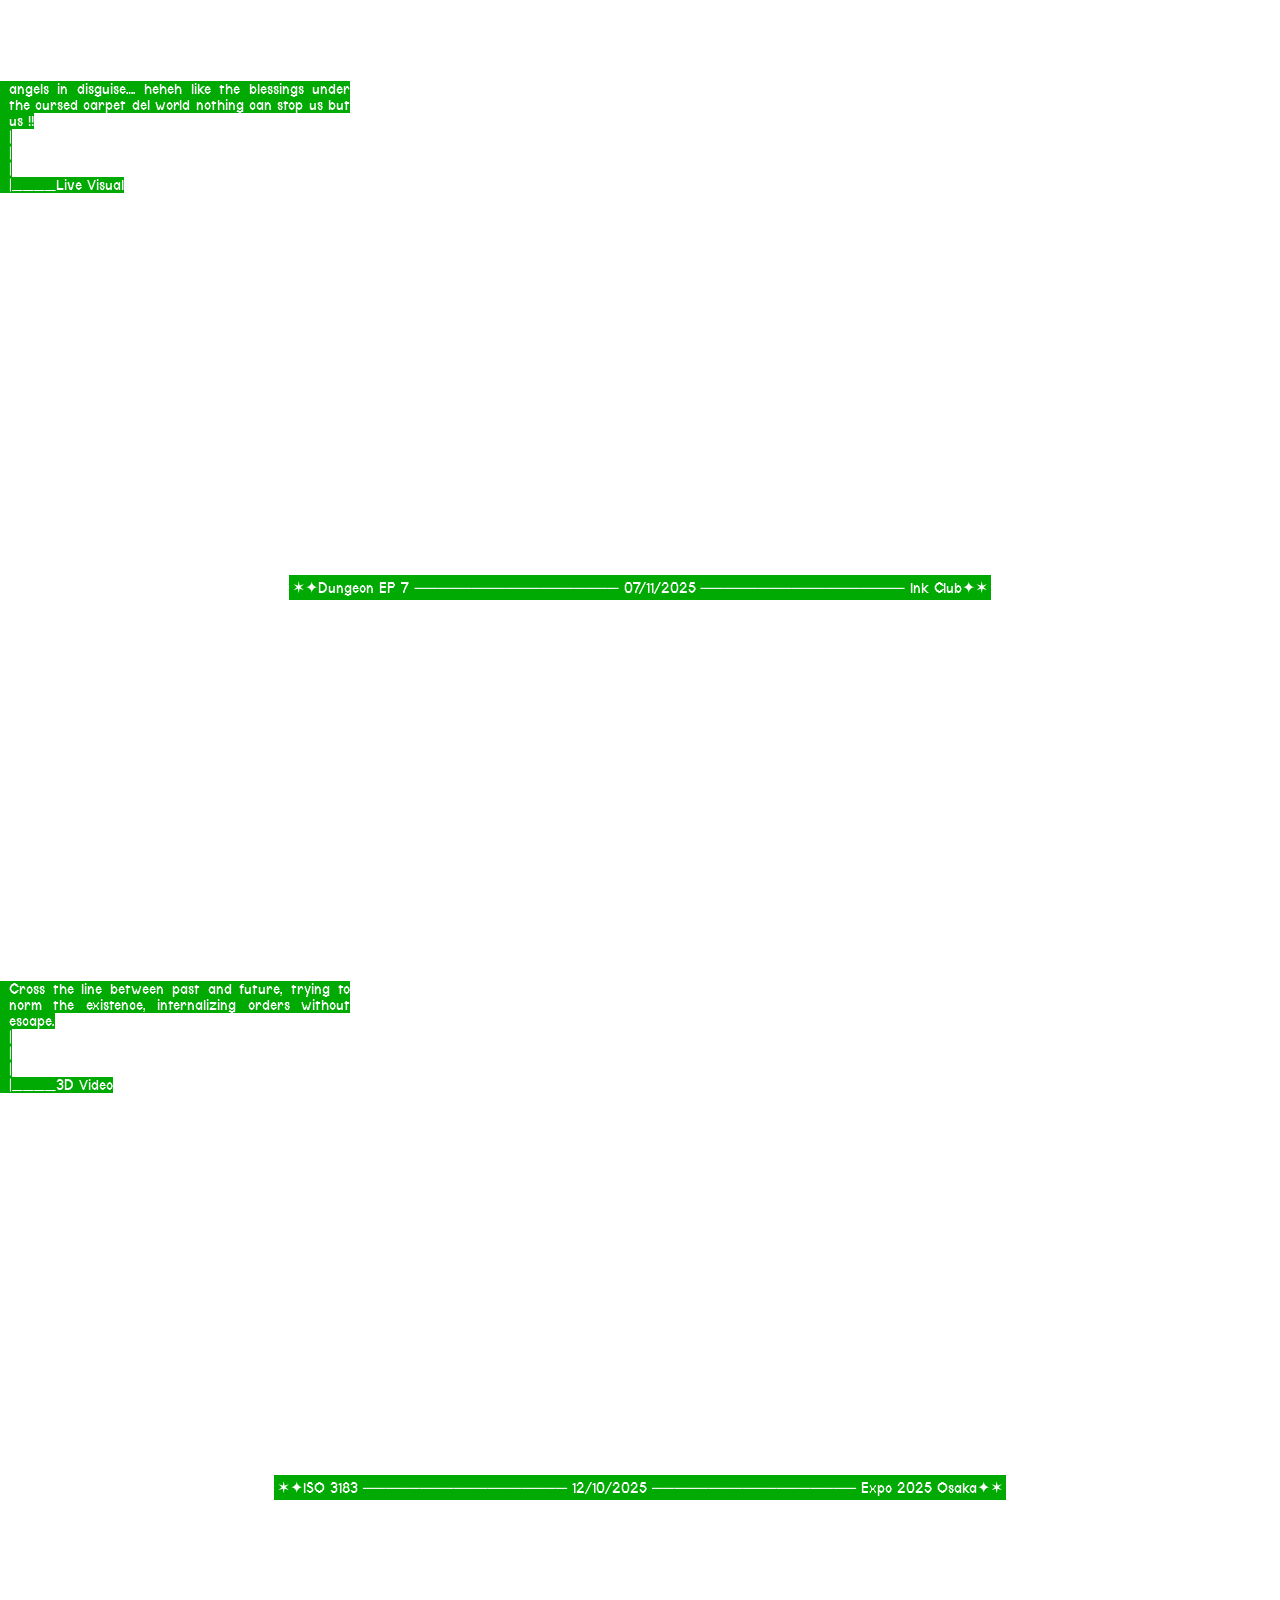
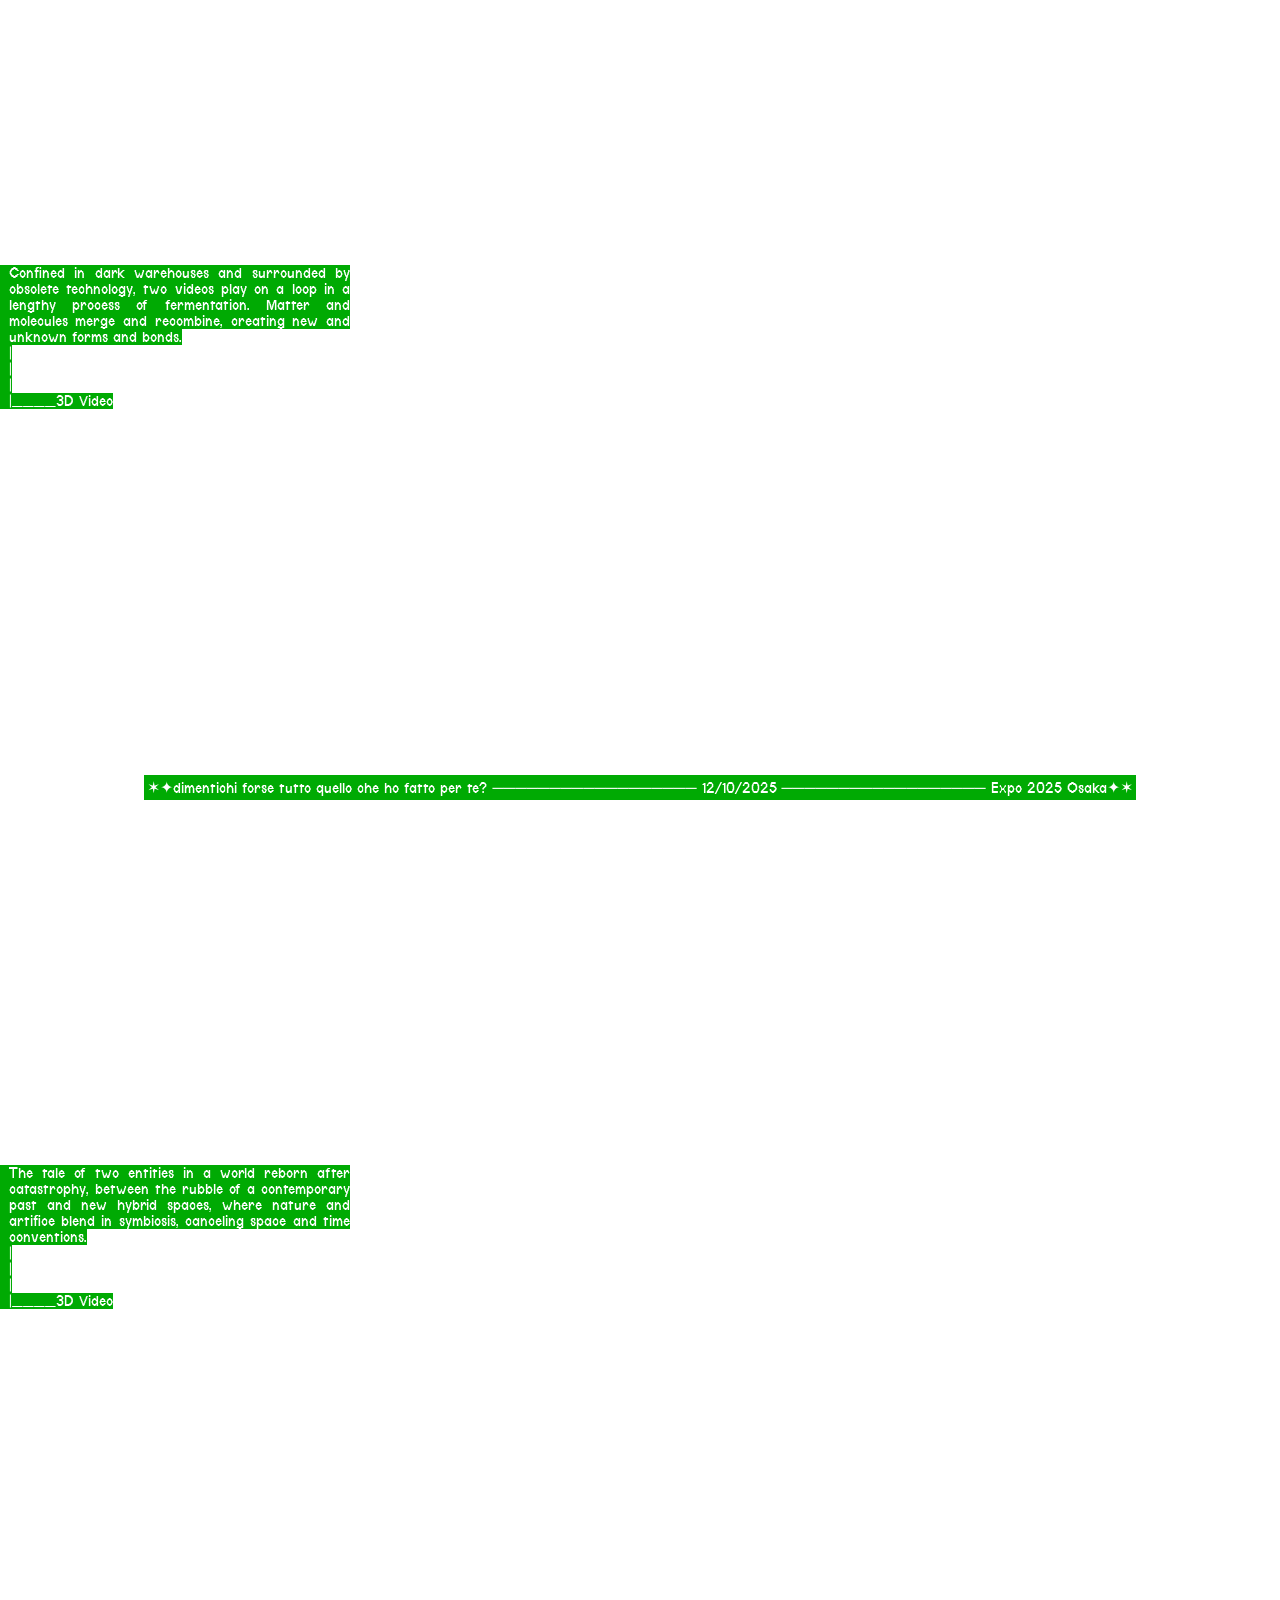
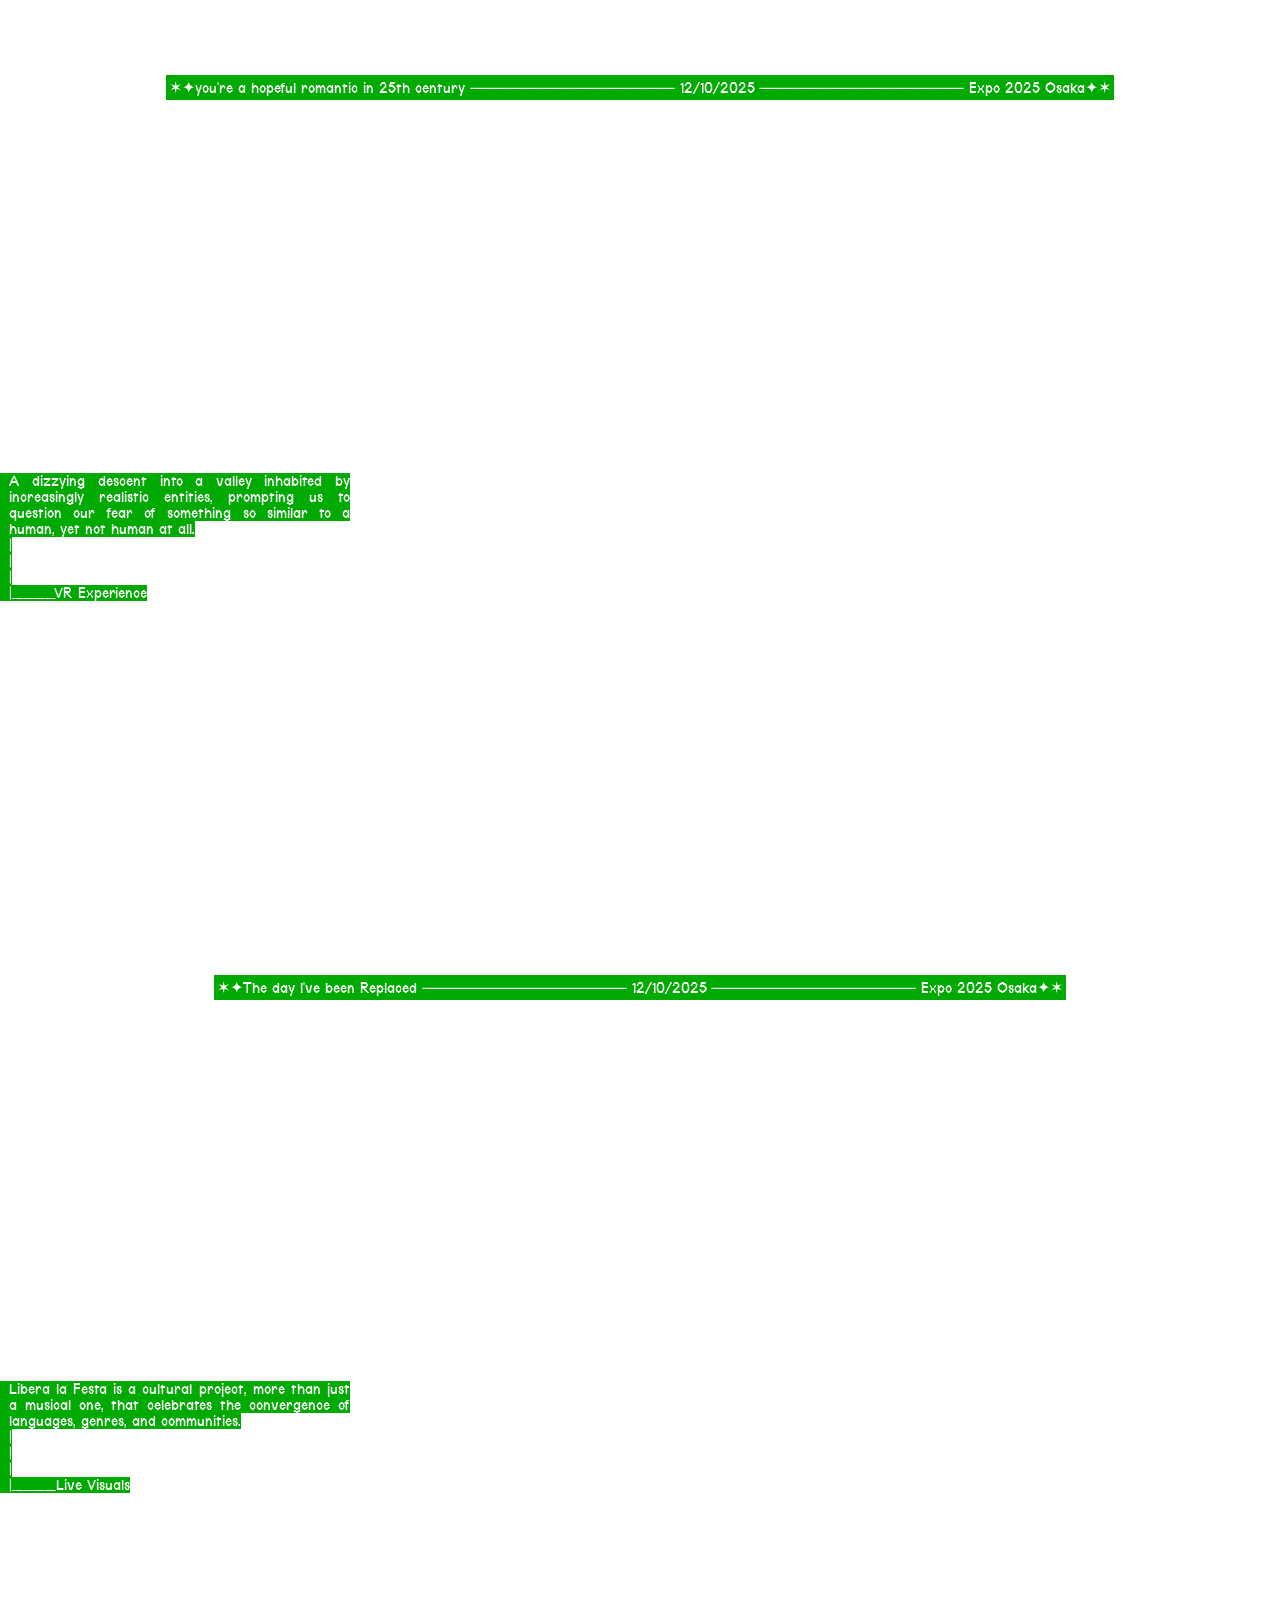
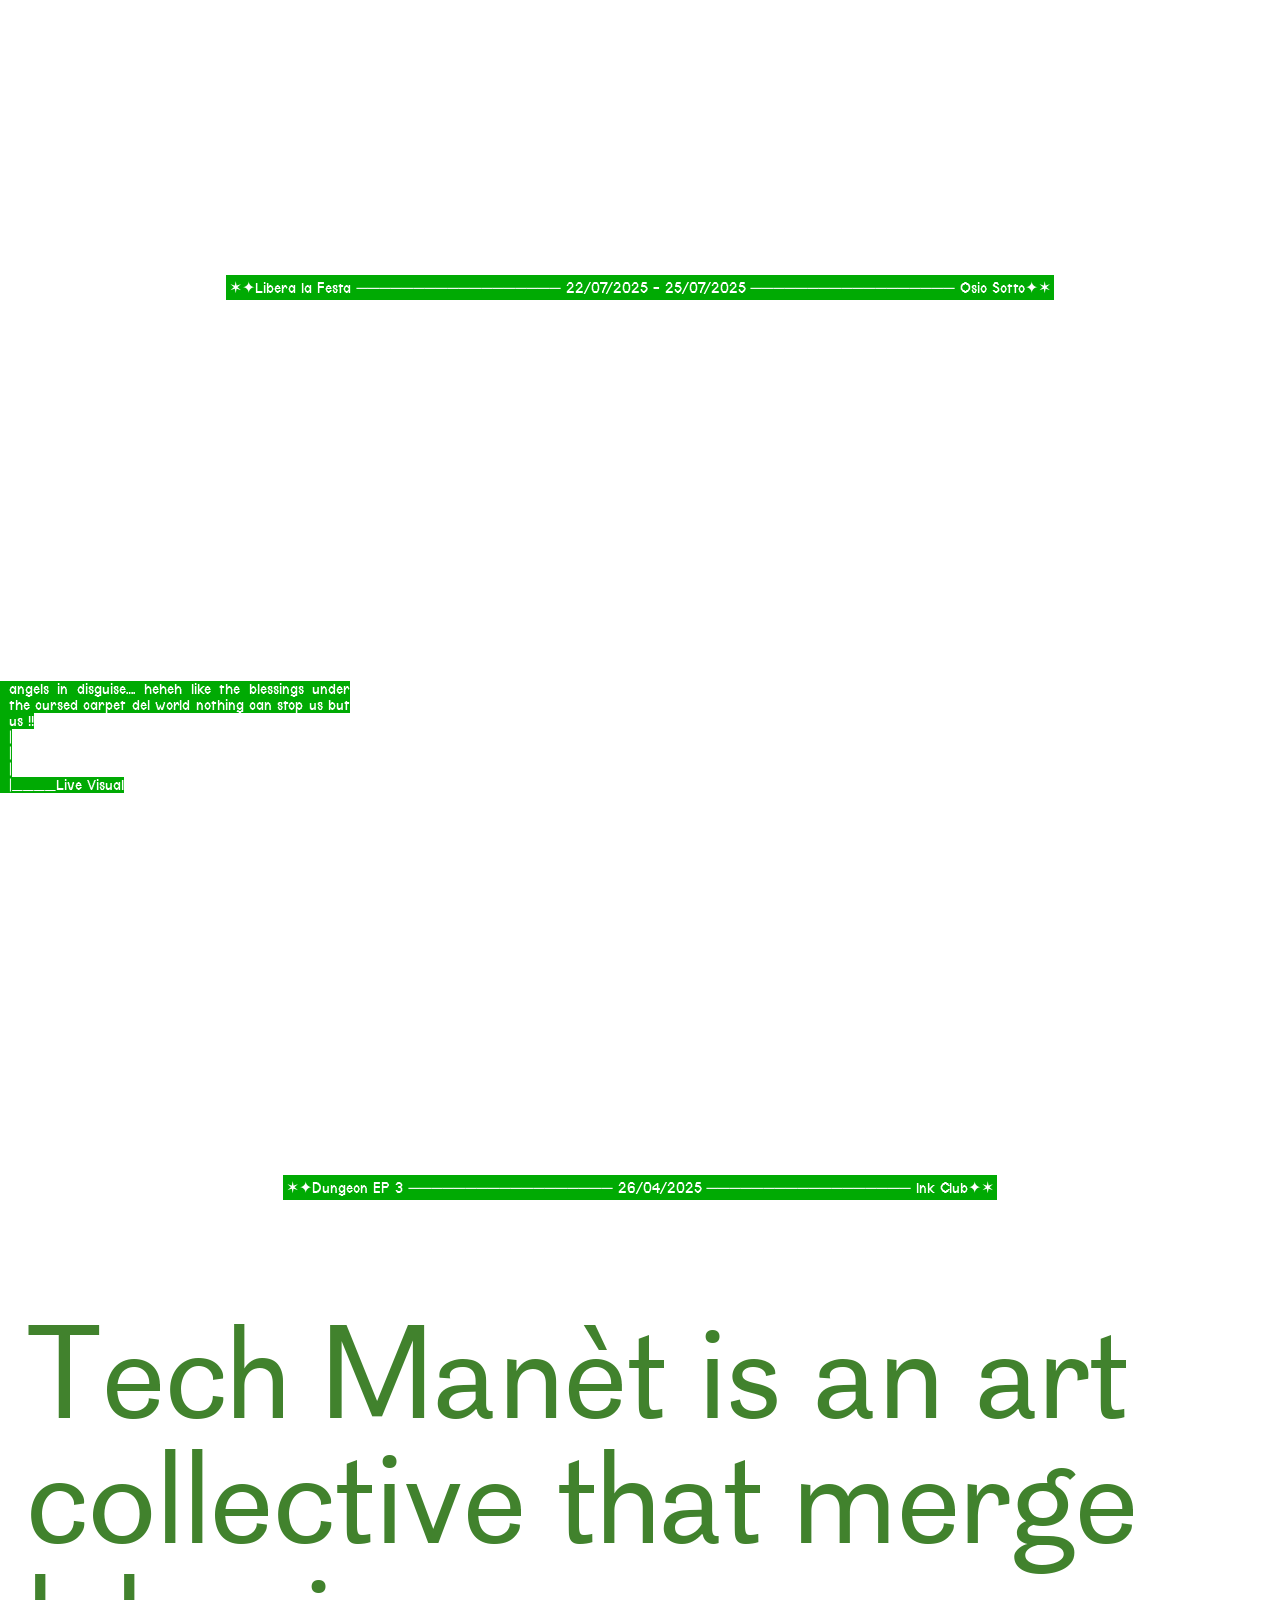
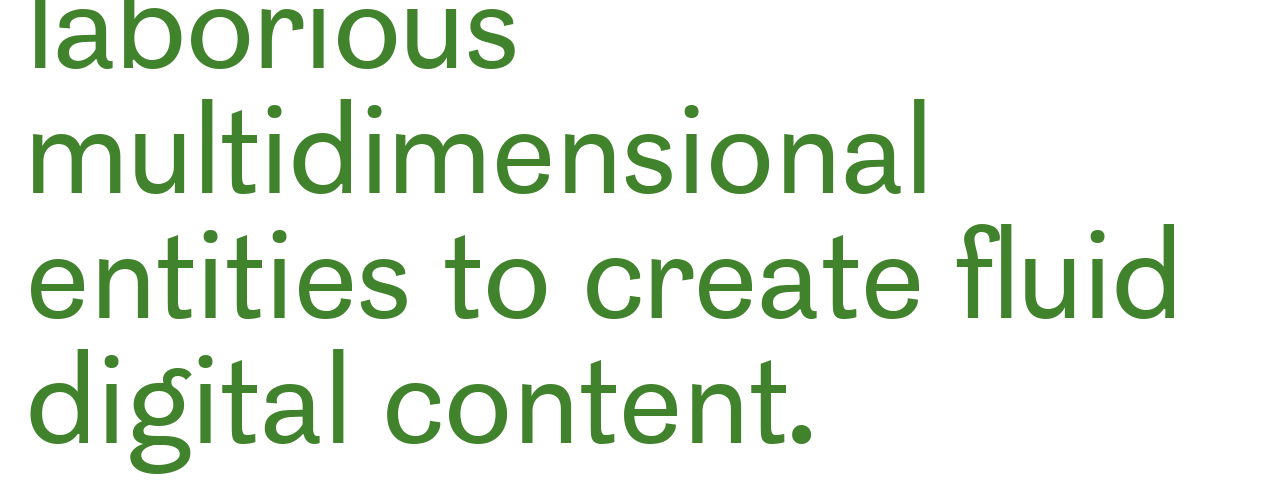
==== commit 1a7b31f2: "added projects hyperlinks" ====
--- a/index.html
+++ b/index.html
@@ -5,7 +5,6 @@
     <meta name="viewport" content="width=device-width, initial-scale=1.0">
     <link rel="stylesheet" href="styles.css">
     <link href="officecodepro-regular-webfont.woff" rel="stylesheet">
-    <link href="https://db.onlinewebfonts.com/c/9b20ee942c8482729083b2f3af122507?family=CothamSans" rel="stylesheet"> 
     <link rel="icon" type="image/x-icon" href="/Img/TechManet.ico">
     <script src="https://cdnjs.cloudflare.com/ajax/libs/jquery/3.3.1/jquery.min.js"></script>
     <script src="loader.js" defer></script>
@@ -36,7 +35,7 @@
 <main class="proj-cont">
 
   <div class="proj-item">
-        <a href target="_blank" class="proj-link"></a>
+        <a href="https://www.instagram.com/reel/DbJC6C7gnn4/?igsh=MWUwN3g1a3N1NHVobA==" target="_blank" class="proj-link"></a>
         <span><video autoplay muted loop class="proj-vid"><source src="./Img/proj/452b.mp4" type="video/mp4"></video></span>
         <span><video autoplay muted loop class="proj-vid-vert"><source src="./Img/proj/452b-vert.mp4" type="video/mp4"></video></span>
         <h4 class="proj-bio"><span class="proj-bio-text">A two acts immersive and progressive audio-visual performance, in which sound and images not simply co-exist, but also co-generate themselves, building a perceptual space, shared between performers and public<br>|<br>|<br>|<br>|____Liveset A/V</span></h4>
@@ -48,8 +47,9 @@
   </div>
   
     <div class="proj-item">
-        <a href target="_blank" class="proj-link"></a>
+        <a href="https://www.instagram.com/p/DWq0bBUjVHu/?igsh=cm5saDVqajdhNGR1" target="_blank" class="proj-link"></a>
         <span><video autoplay muted loop class="proj-vid"><source src="./Img/proj/angelo.mp4" type="video/mp4"></video></span>
+        <span><video autoplay muted loop class="proj-vid-vert"><source src="./Img/proj/angelo-vert.mp4" type="video/mp4"></video></span>
         <h4 class="proj-bio"><span class="proj-bio-text">I killed myself again to have a small fragment of reality<br>|<br>|<br>|<br>|____Video Mapping</span></h4>
         <div class="proj-title-cont">
             <h5 class="proj-title">✶✦Angelo ────────────────── 17/04/2026 ────────────────── Chiesa e Museo di Sant'Andrea✦✶</h5>
--- a/styles.css
+++ b/styles.css
@@ -7,8 +7,17 @@
      scrollbar-color: #ffffff00 #ffffff00;
 }
 
+@font-face {
+    font-family: 'CothamSanz';
+    src: url('CothamSanz.woff') format('woff'),
+         url('CothamSanz.woff2') format('woff2');
+    font-weight: normal;
+    font-style: normal;
+}
+
+
 html, body {
-  font-family: "CothamSans", sans-serif;
+  font-family: "CothamSanz", sans-serif;
   font-optical-sizing: auto;
   font-weight: 400;
   font-style: normal;
@@ -37,7 +46,7 @@
 
 .noscroll {overflow: hidden;}
 
-#works{background-color: #ecf3e7;}
+#works{background-color: #fff;}
 
 
 header{
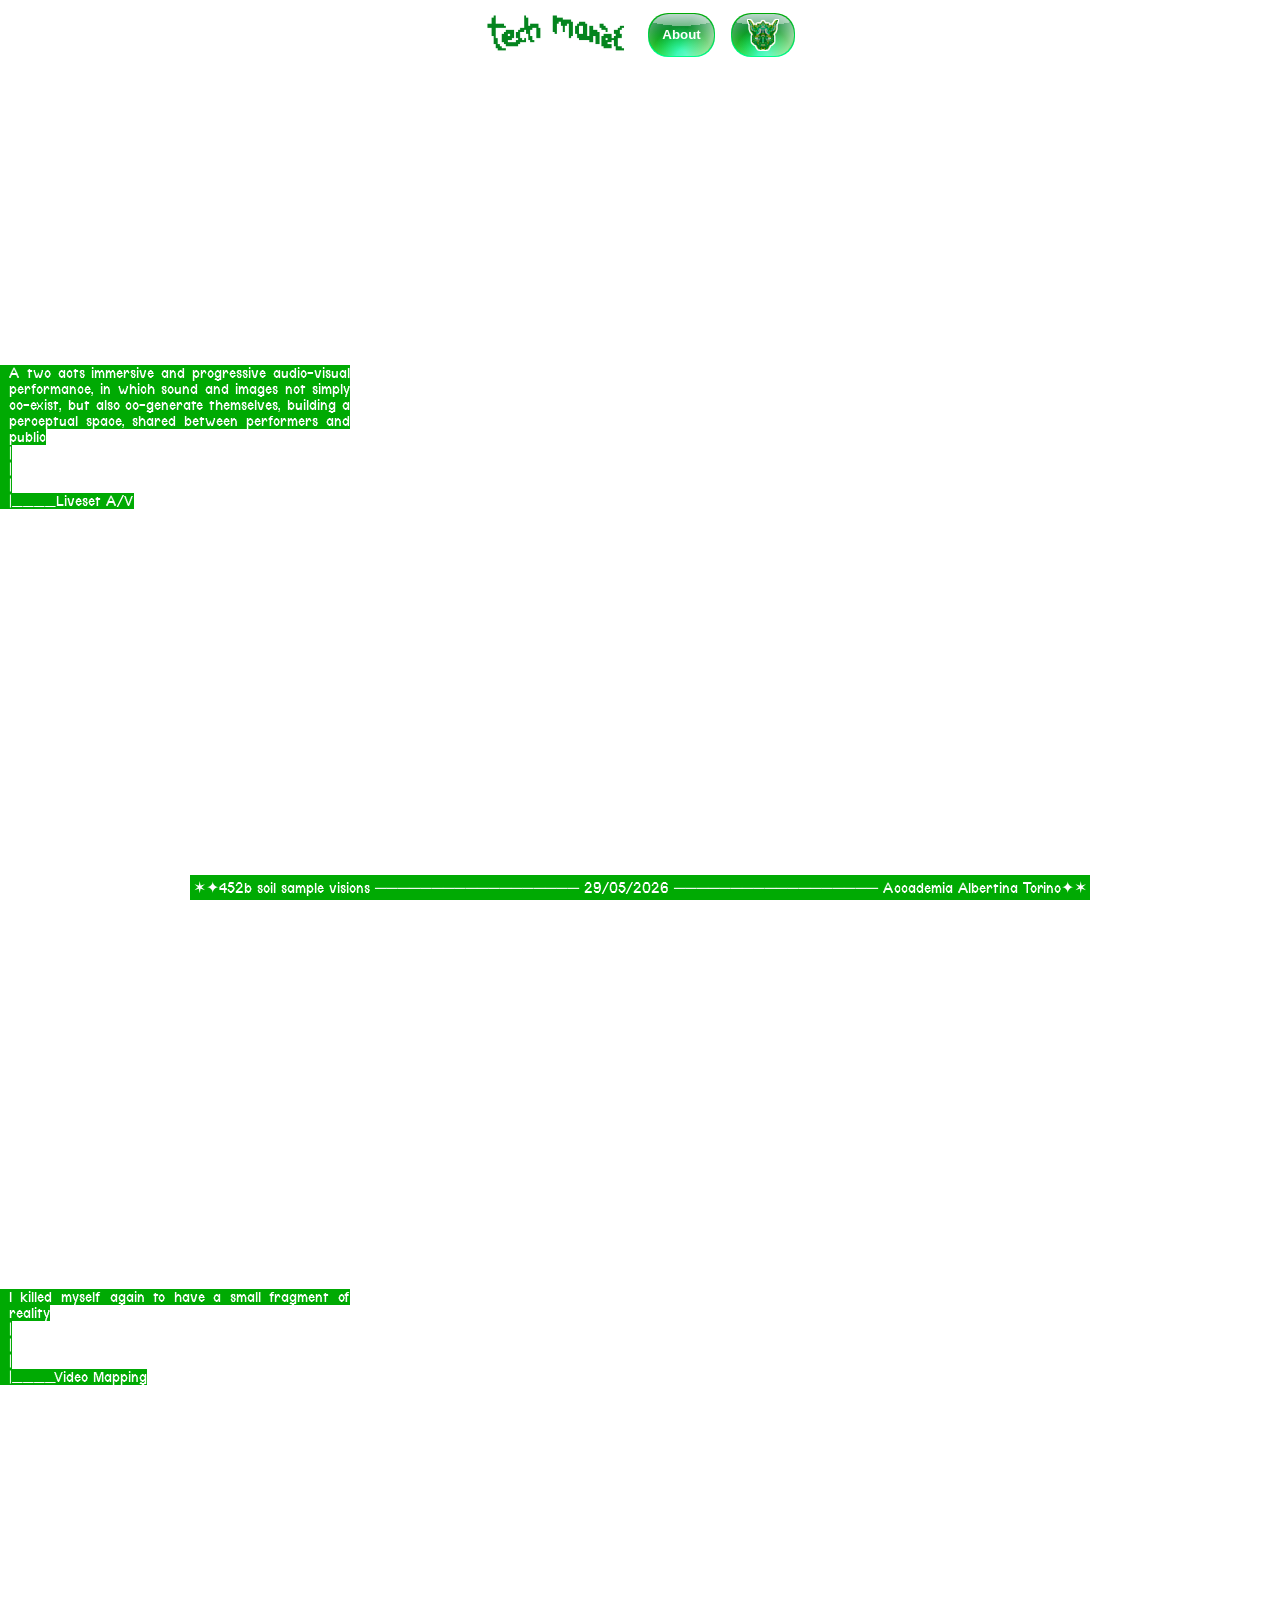
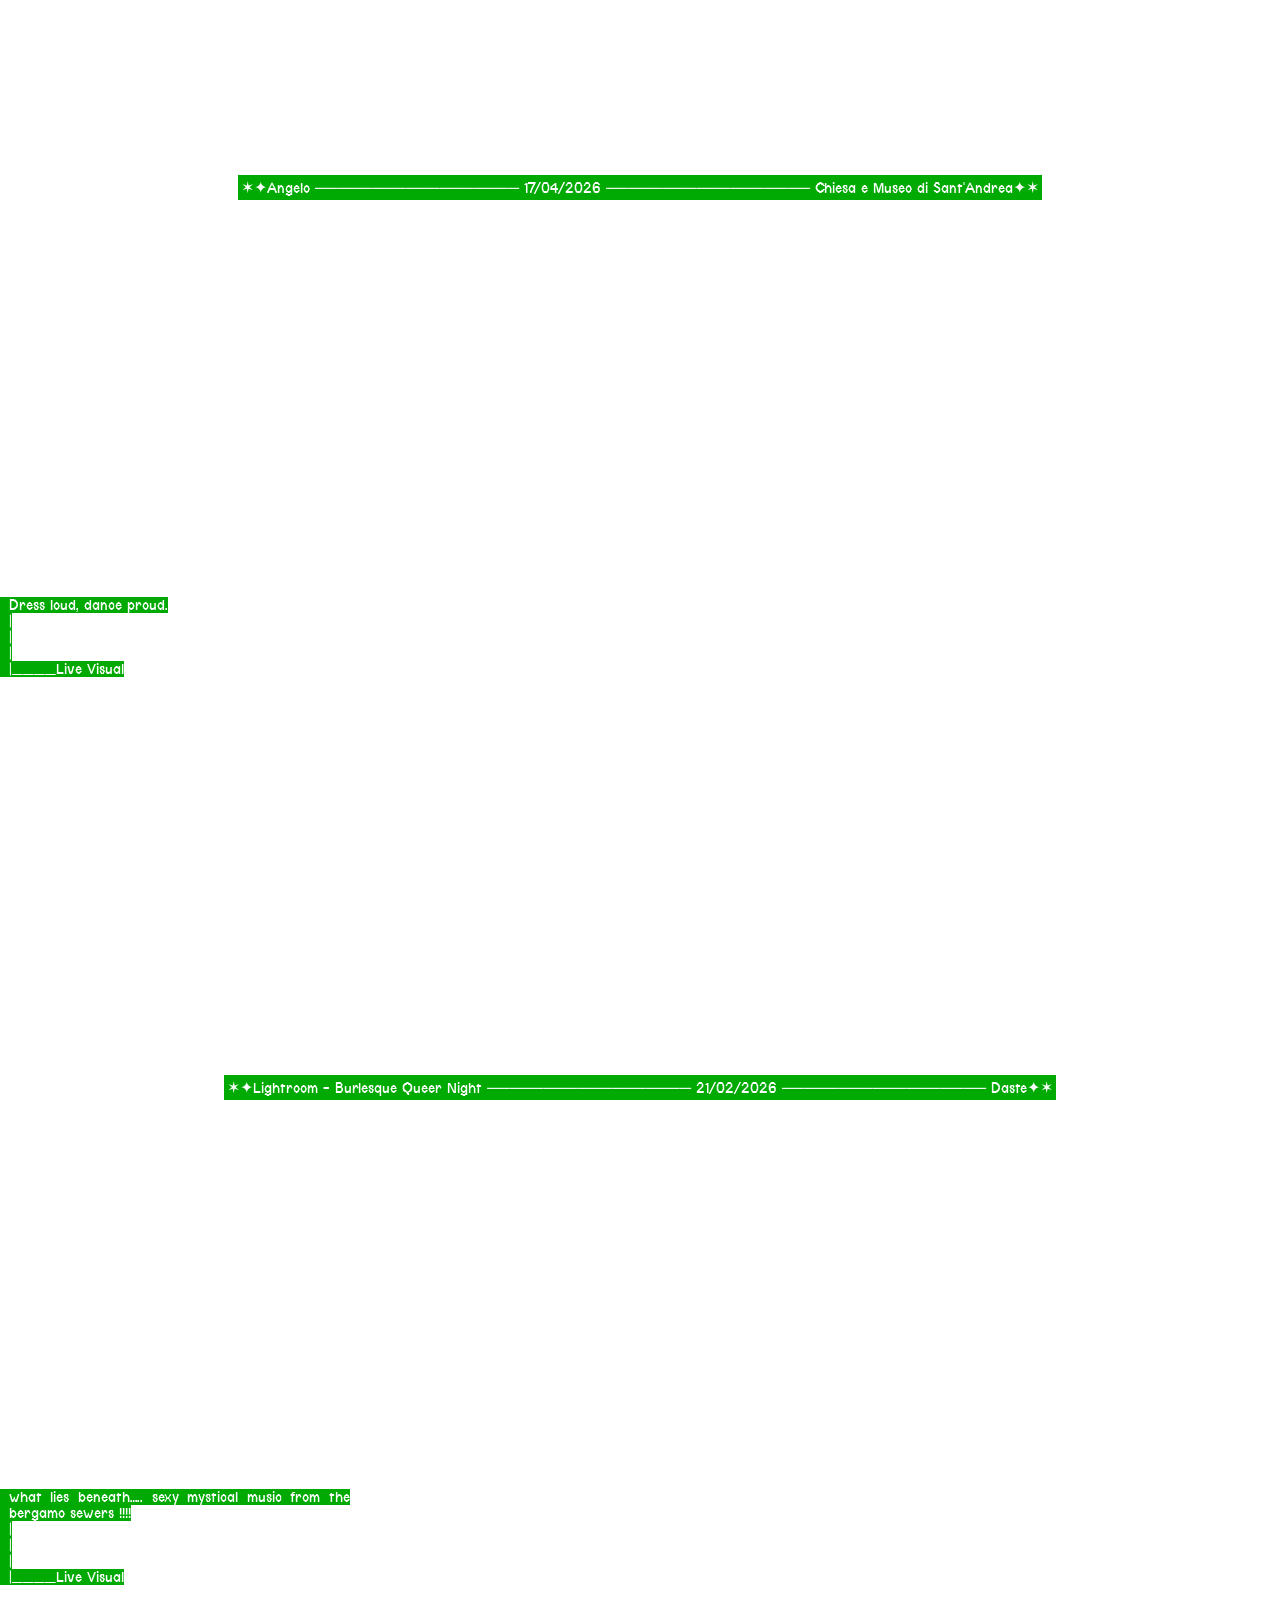
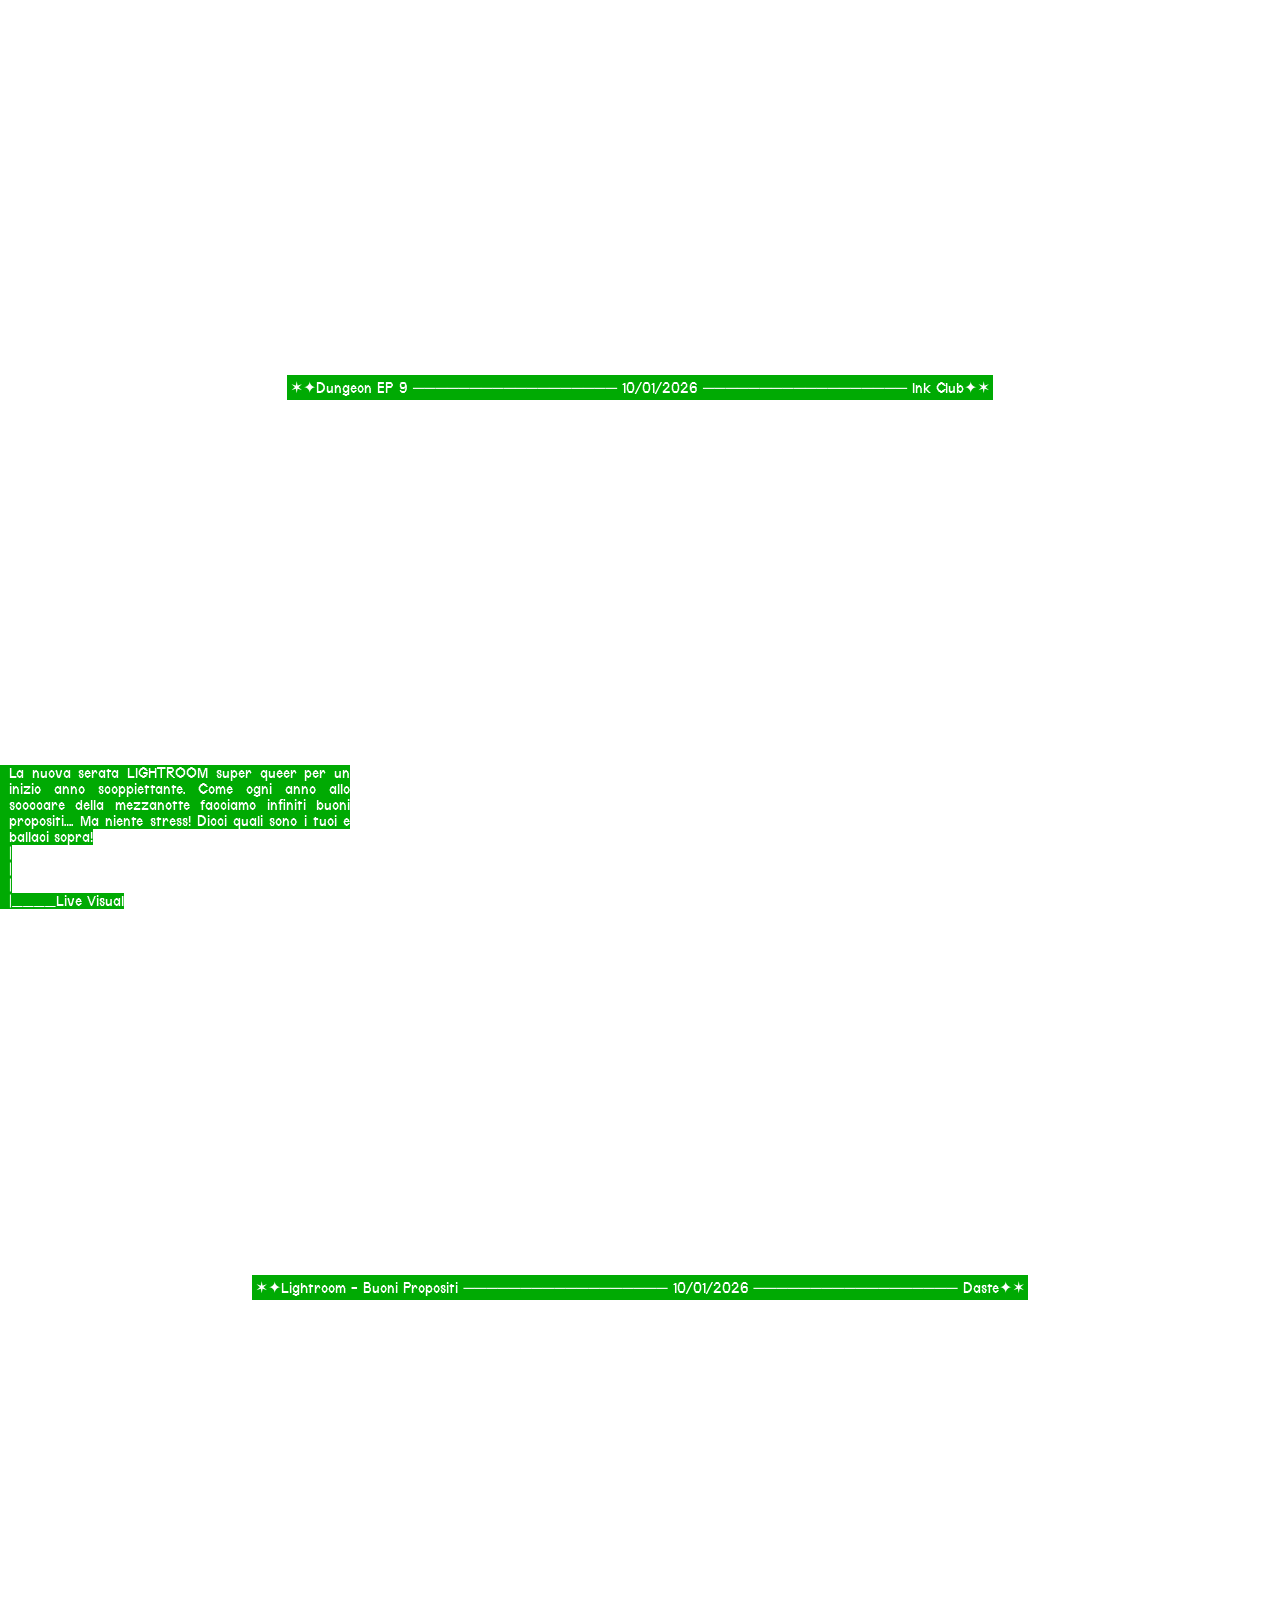
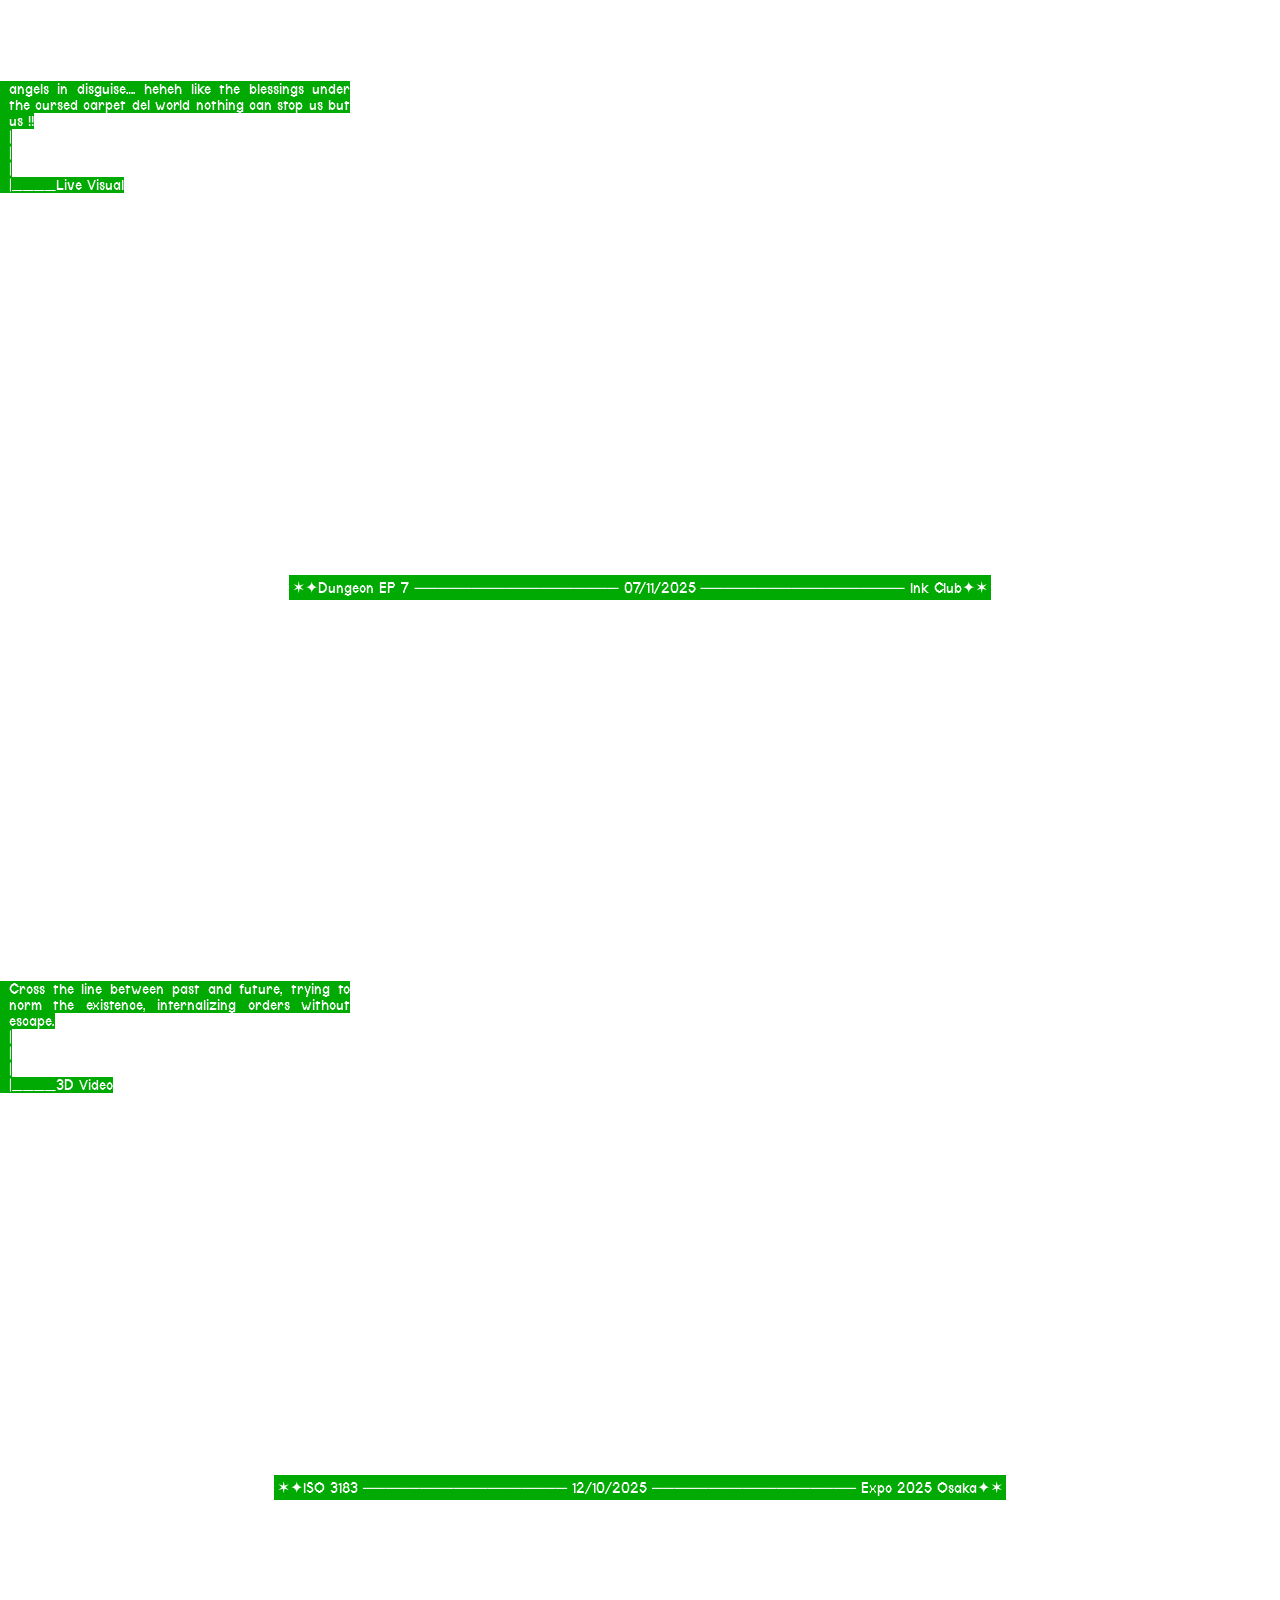
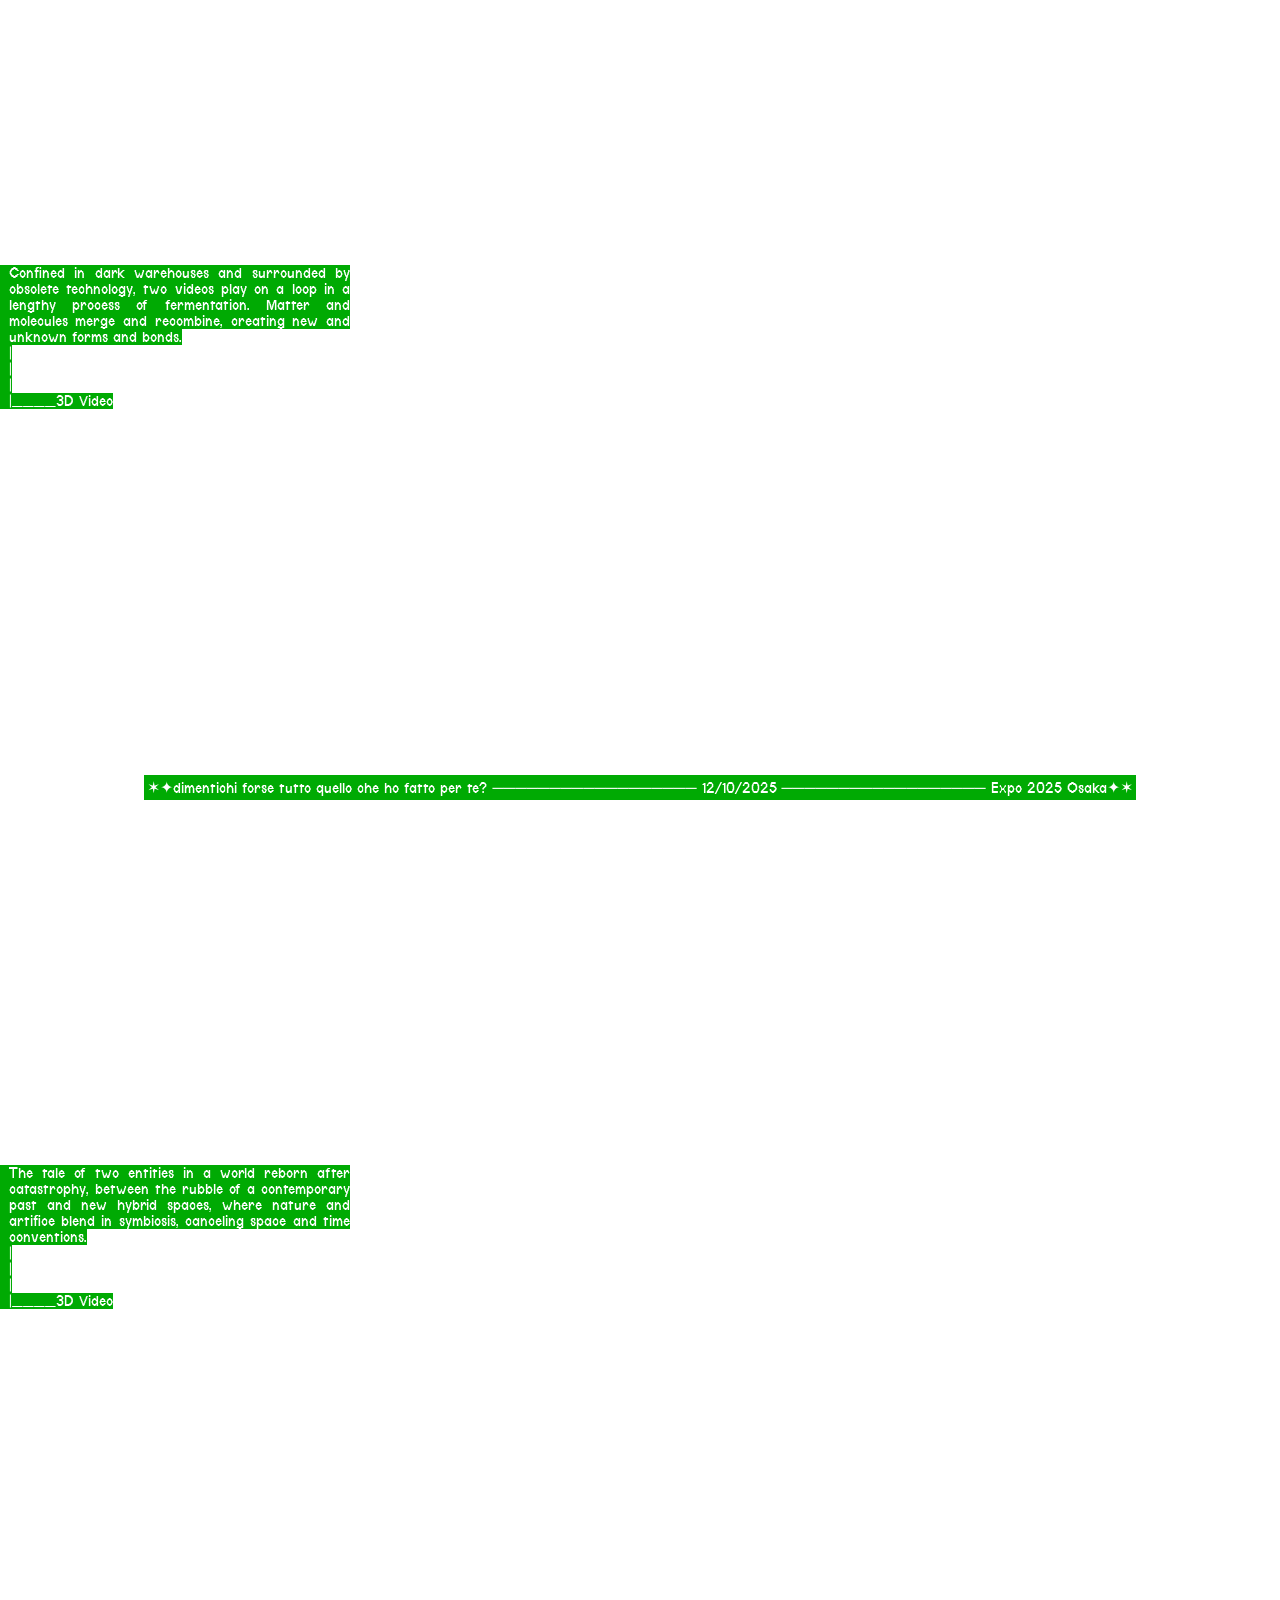
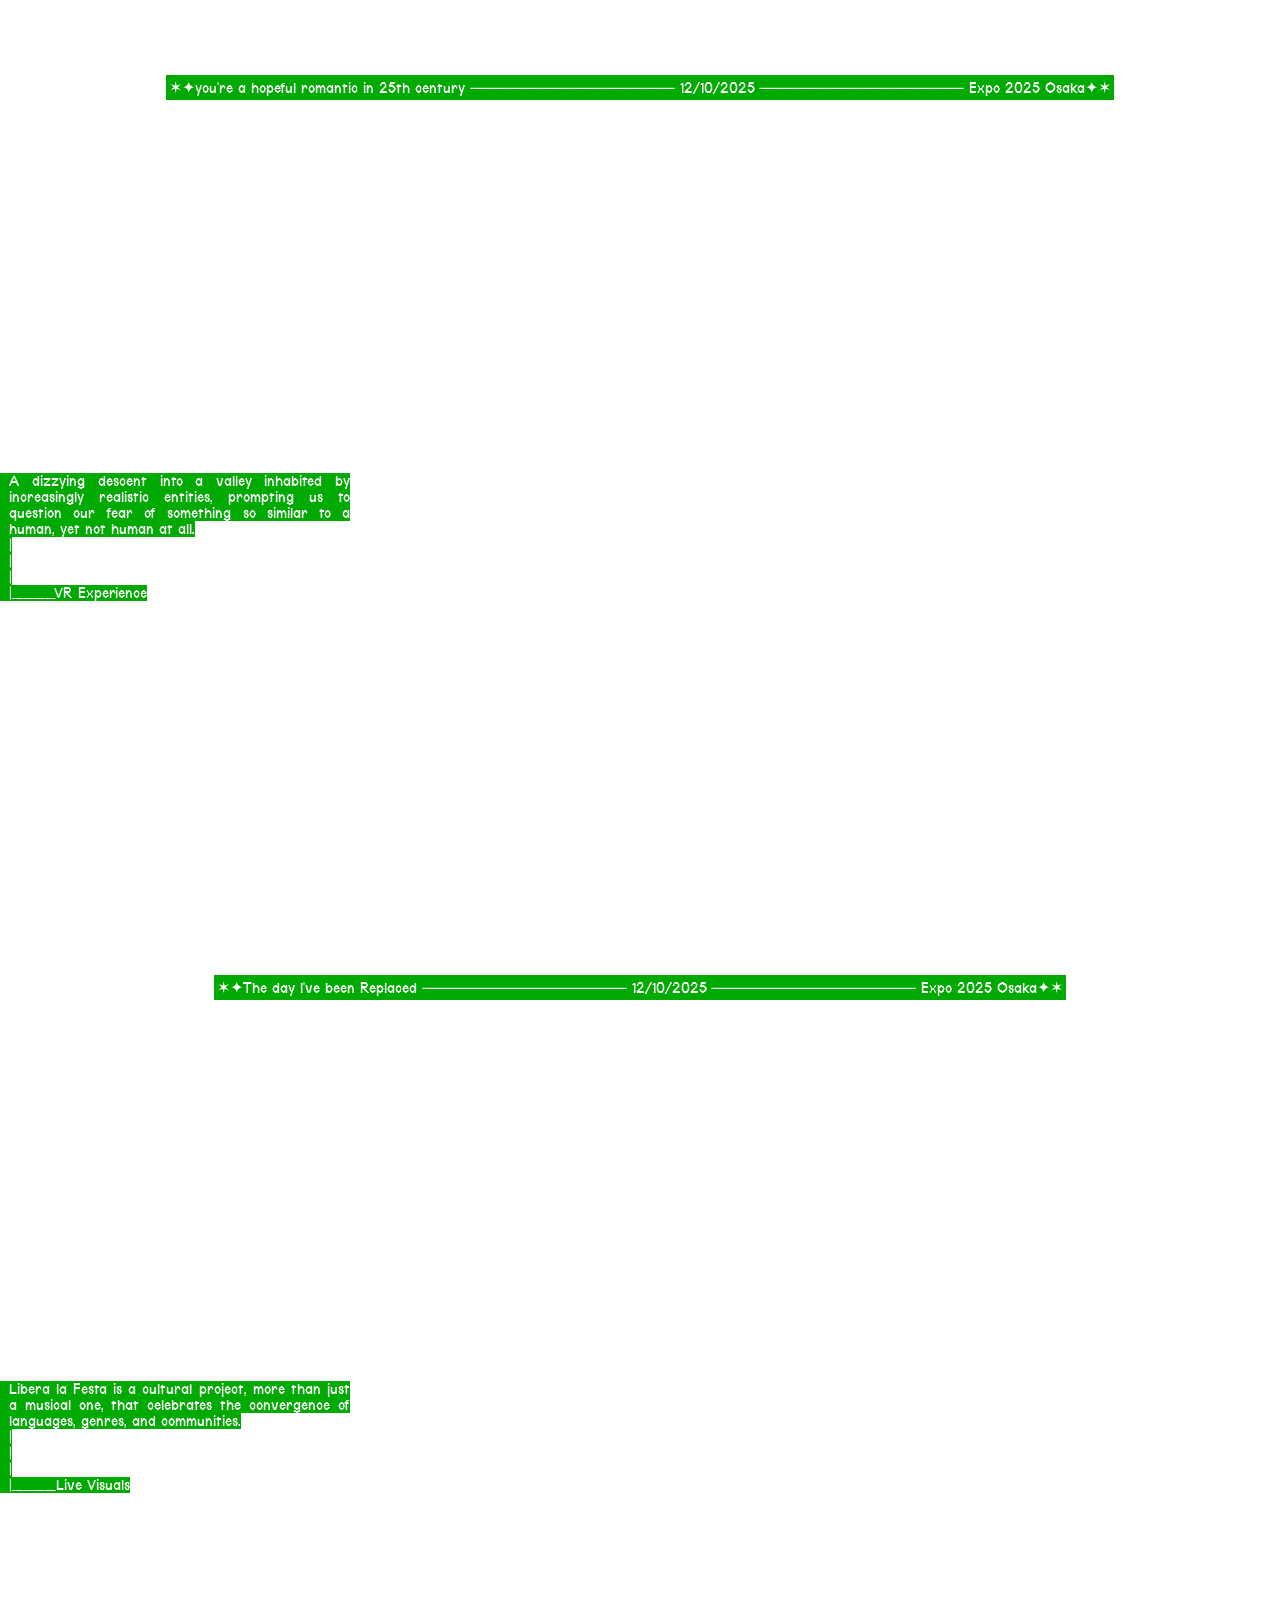
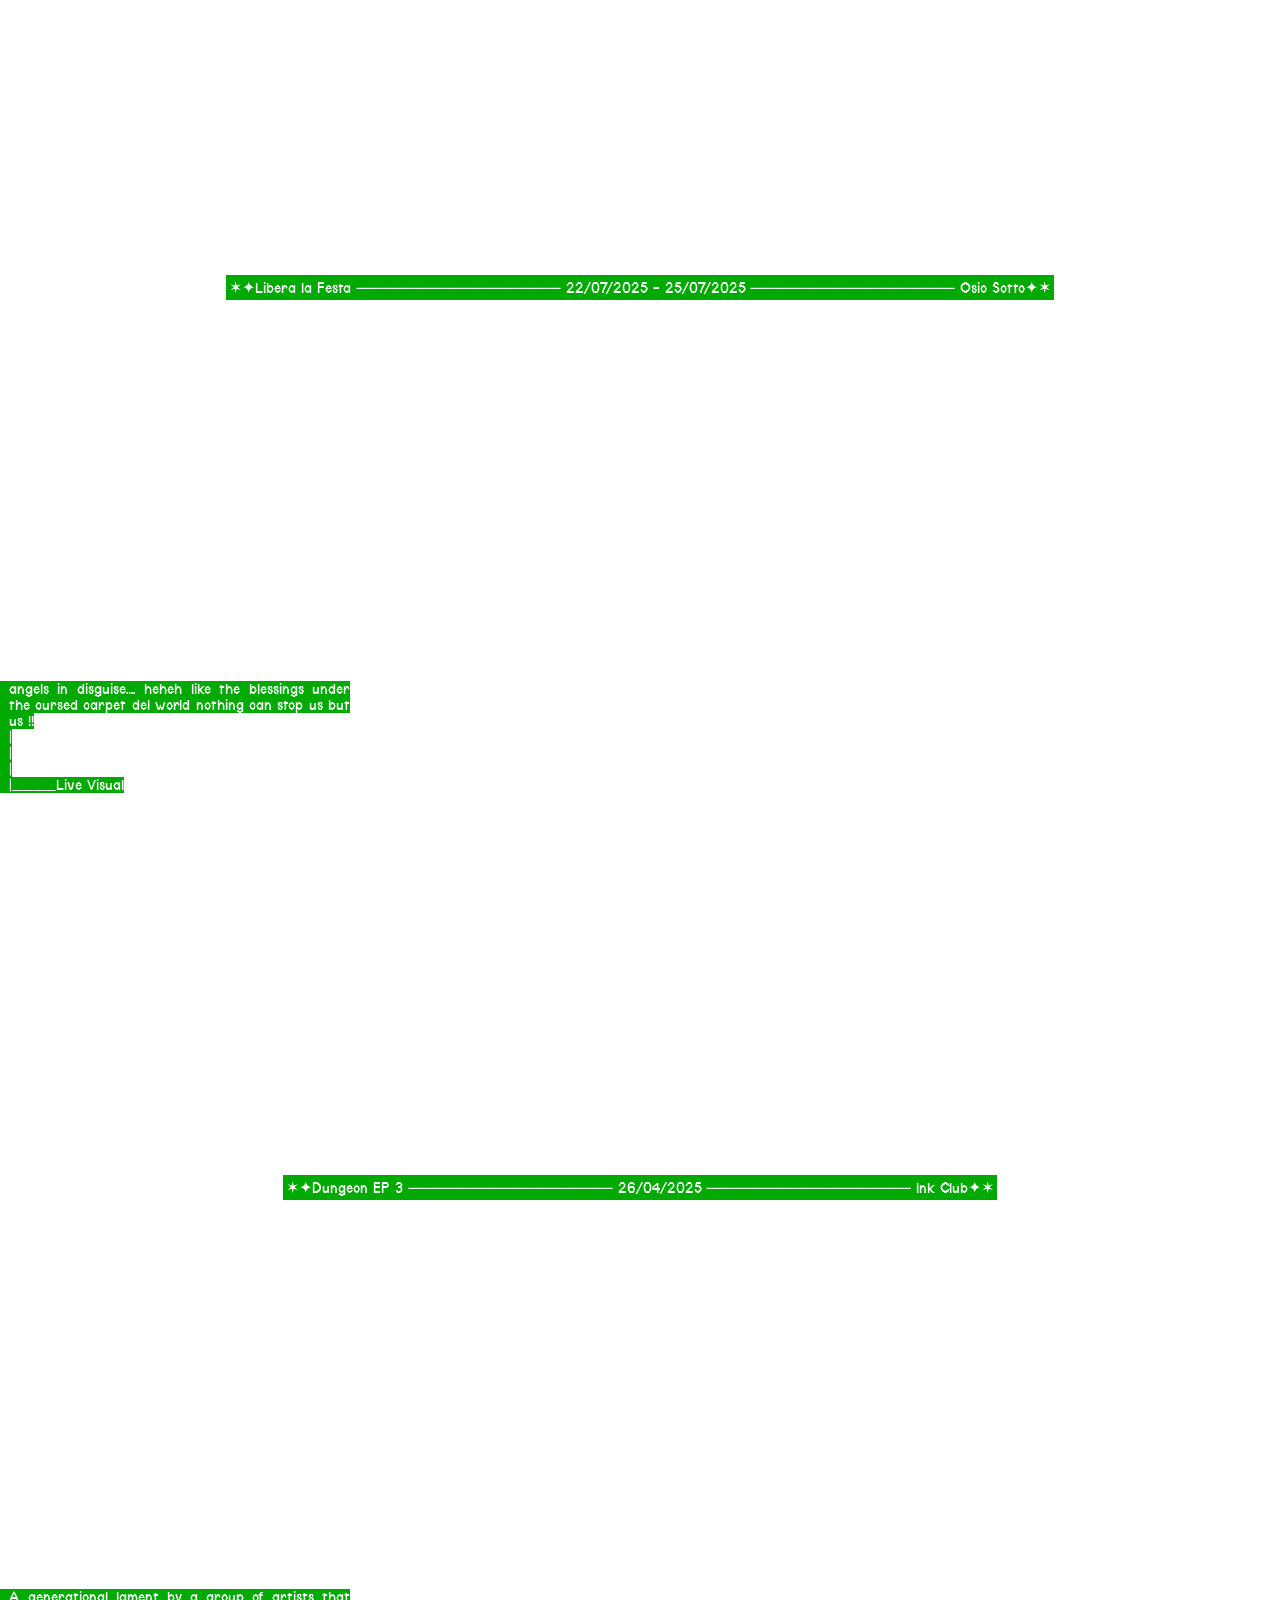
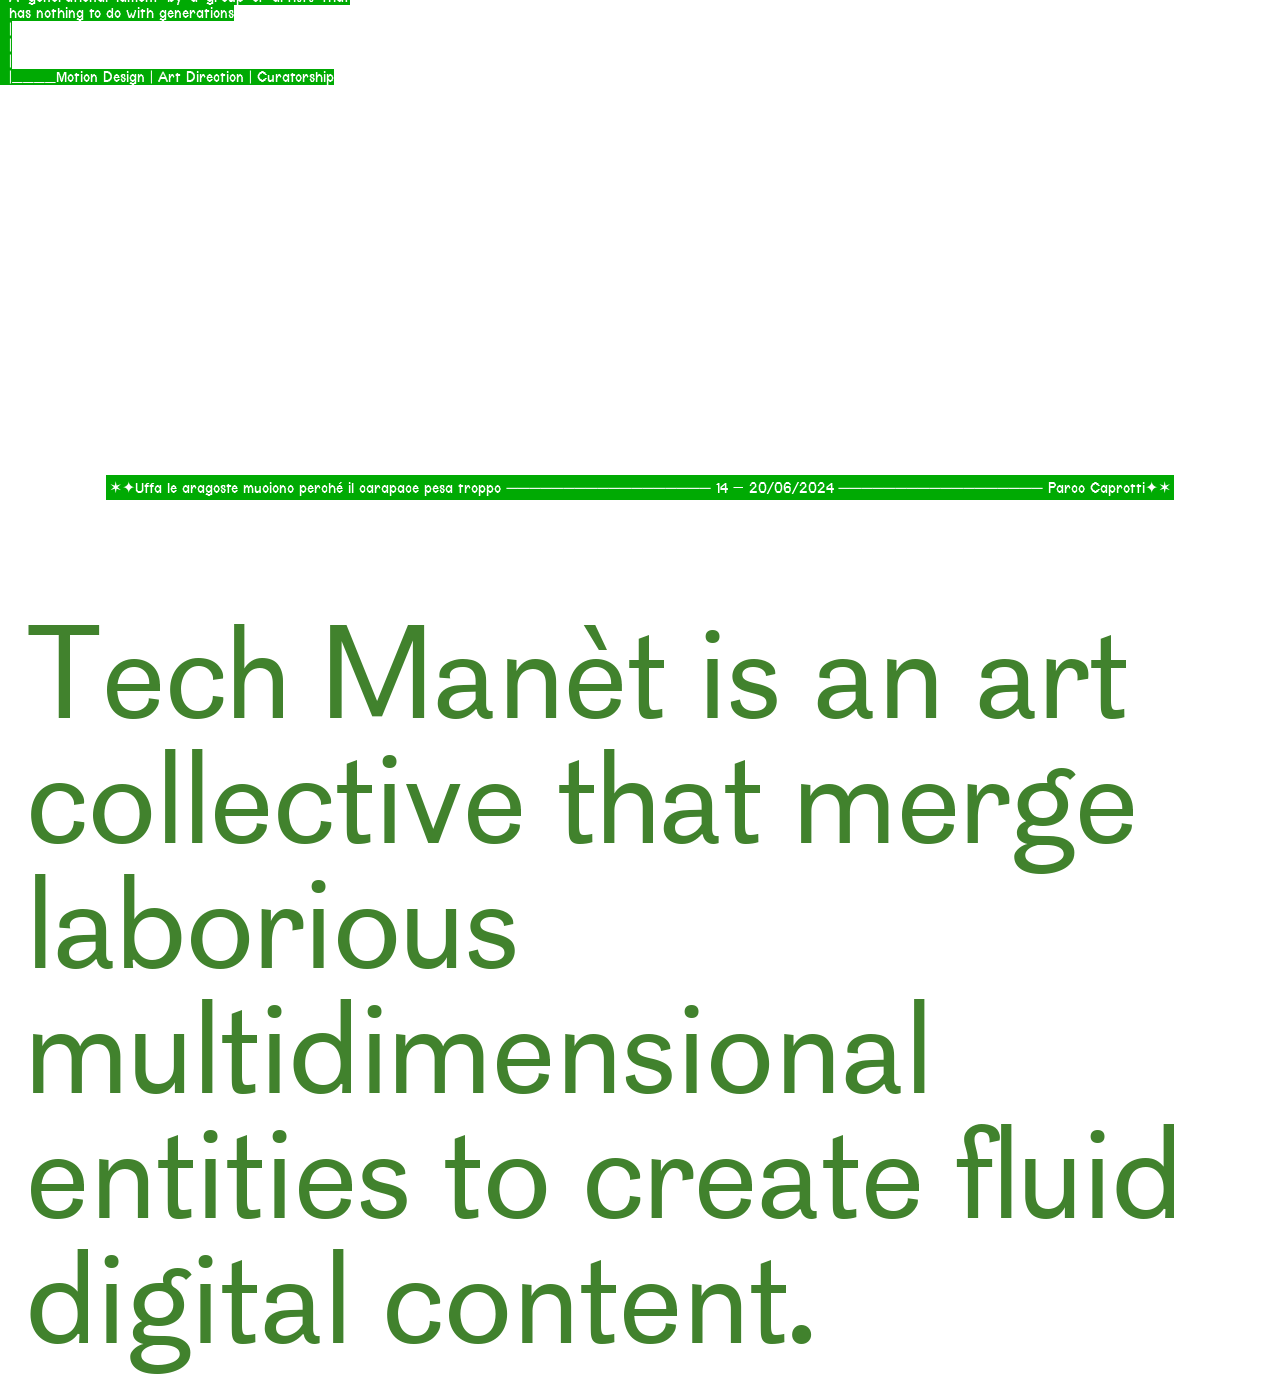
==== commit 372c604e: "made some changes :)" ====
--- a/index.html
+++ b/index.html
@@ -171,6 +171,17 @@
         </div>
   </div>
 
+  <div class="proj-item">
+        <a href ="https://accademiabellearti.bg.it/2024/05/29/uffa-le-aragoste-muoiono-perche-il-carapace-pesa-troppo/" target="_blank" class="proj-link"></a>
+        <span><video autoplay muted loop class="proj-vid"><source src="./Img/proj/Uffa.mp4" type="video/mp4"></video></span>
+        <span><video autoplay muted loop class="proj-vid-vert"><source src="./Img/proj/UffaVert.mp4" type="video/mp4"></video></span>
+        <h4 class="proj-bio"><span class="proj-bio-text">A generational lament by a group of artists that has nothing to do with generations<br>|<br>|<br>|<br>|____Motion Design | Art Direction | Curatorship</span></h4>
+        <div class="proj-title-cont">
+            <h5 class="proj-title">✶✦Uffa le aragoste muoiono perché il carapace pesa troppo ────────────────── 14 — 20/06/2024 ────────────────── Parco Caprotti✦✶</h5>
+            <h5 class="proj-title-vert">✶✦Uffa le aragoste muoiono perché il carapace pesa troppo✦✶<br> ✶✦14 — 20/06/2024✦✶<br> ✶✦Parco Caprotti✦✶</h5>
+        </div>
+  </div>
+
 
    <div class="proj-item">
     <p class="caption">Tech Manèt is an art collective that merge laborious multidimensional entities to create fluid digital content.</p>
